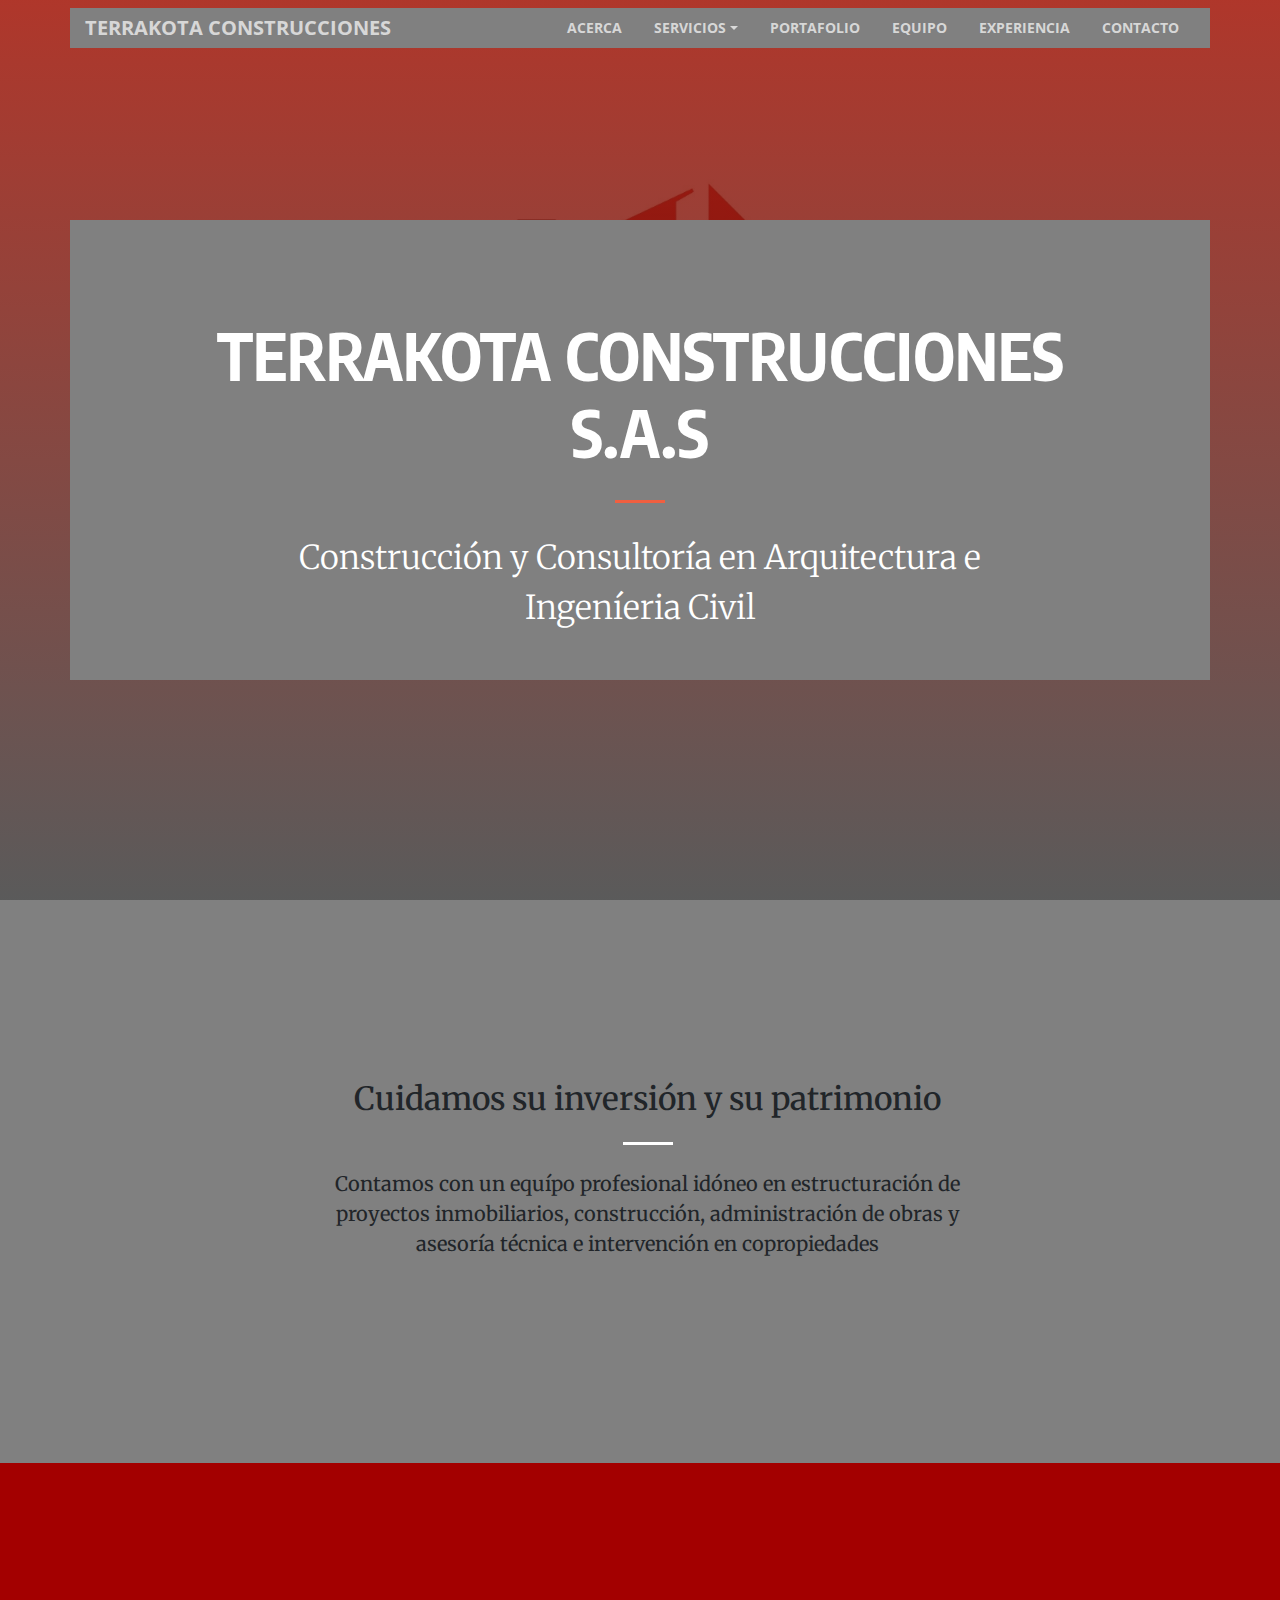
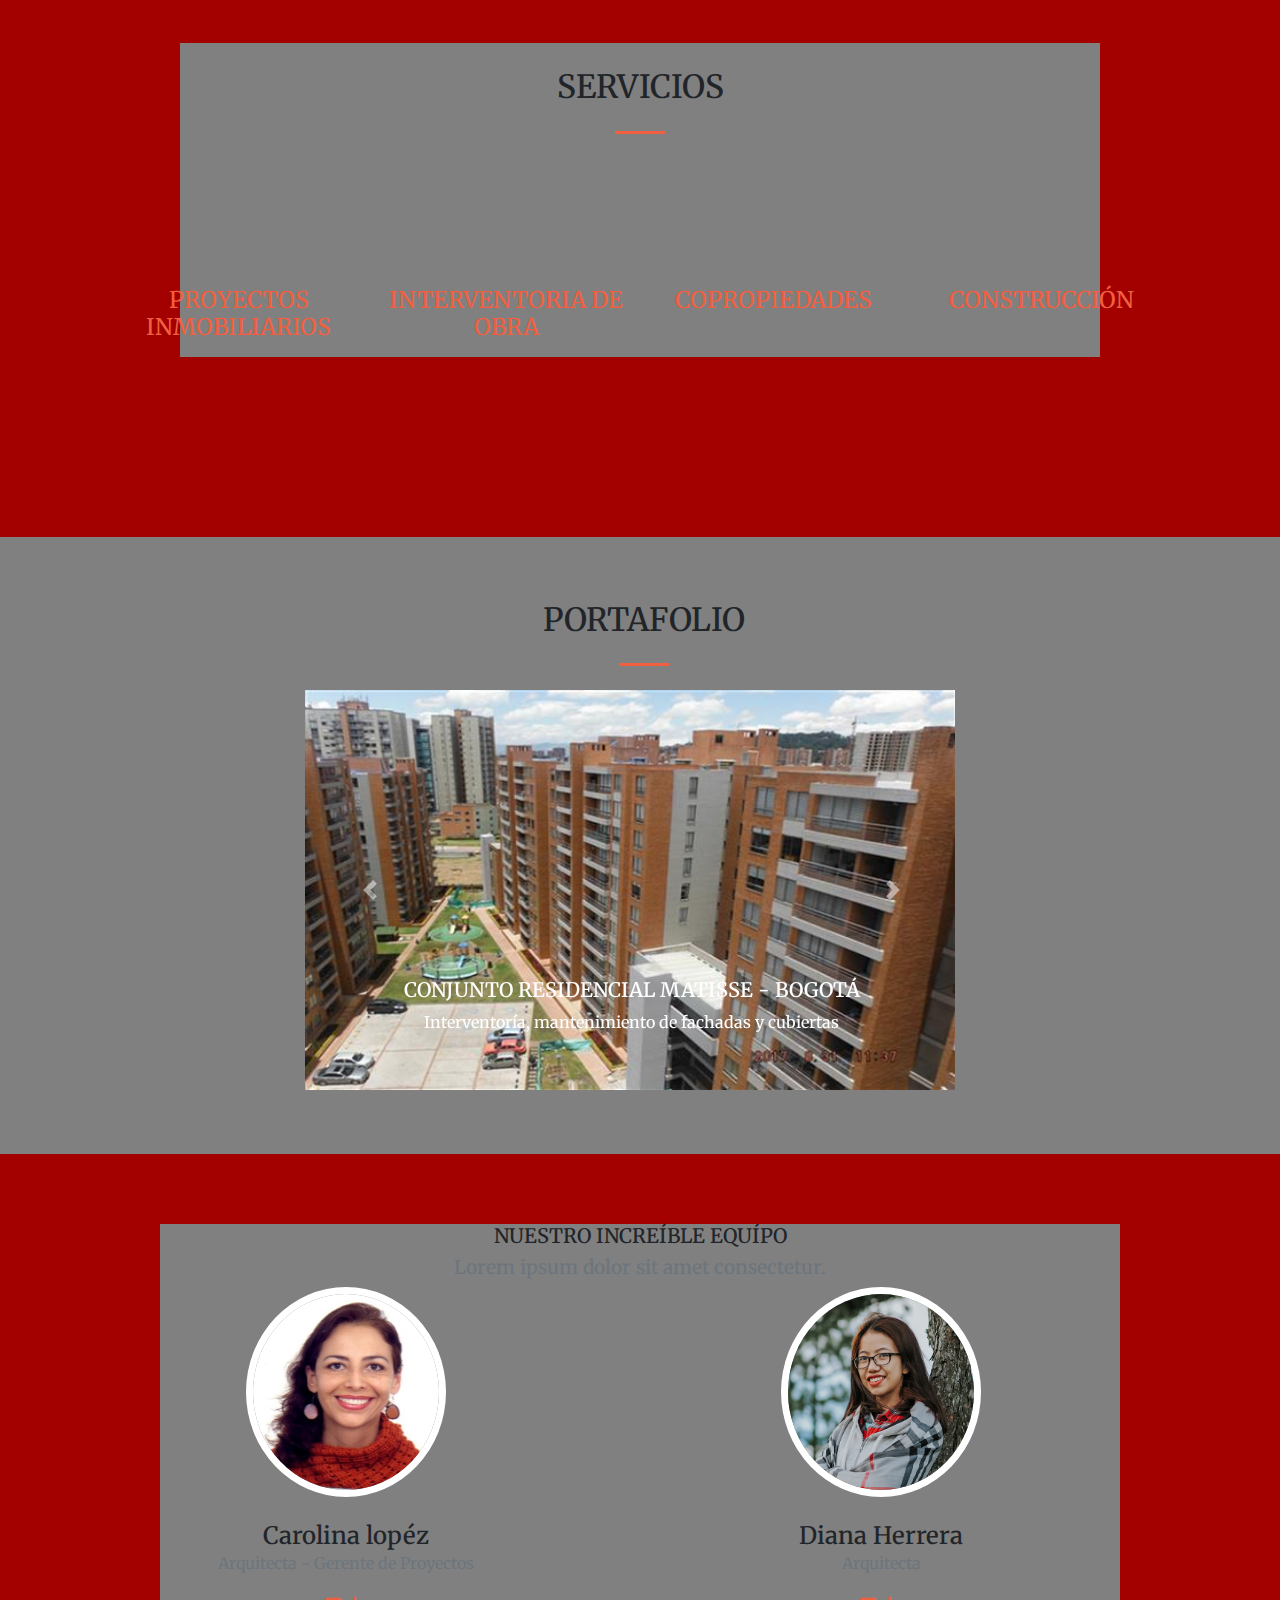
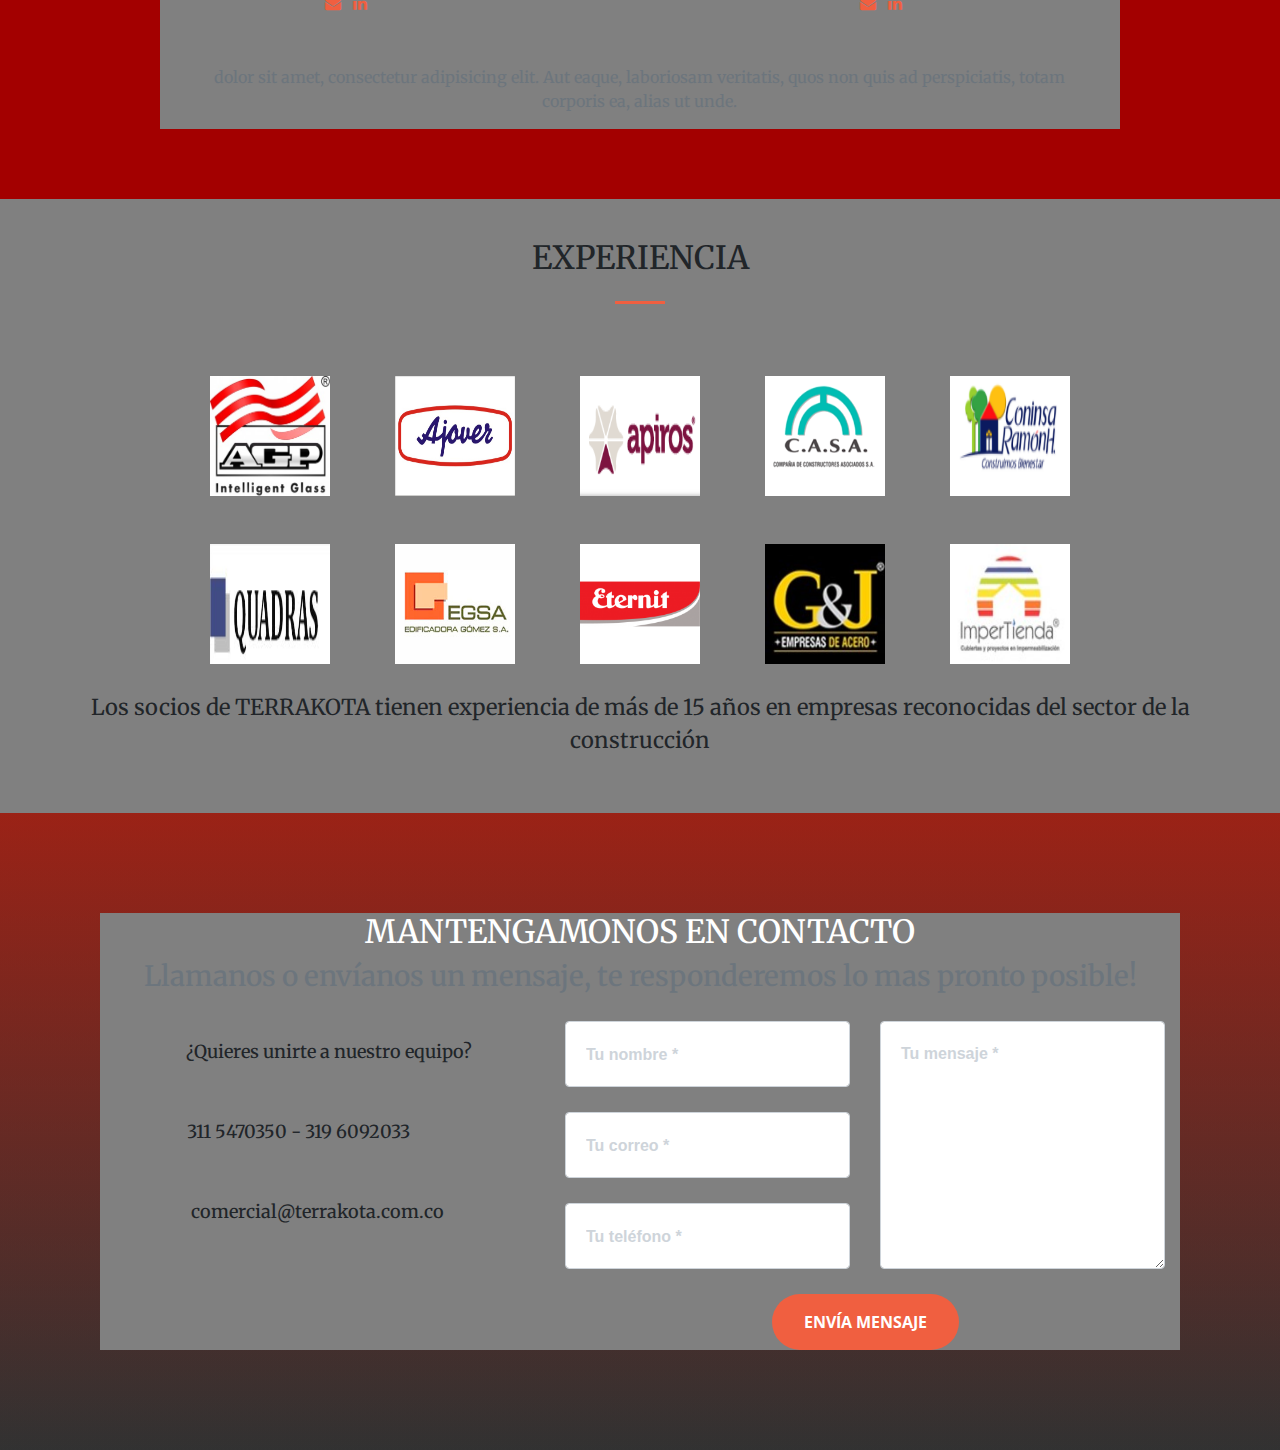
==== index.html @ 43367c92 "Making responsive" ====
<!DOCTYPE html>
<html lang="en">

  <head>

    <meta charset="utf-8">
    <meta name="viewport" content="width=device-width, initial-scale=1, shrink-to-fit=no">
    <meta name="description" content="">
    <meta name="author" content="">

    <title>TerrakotaConstrucciones</title>

    <!-- Bootstrap core CSS -->
    <link href="vendor/bootstrap/css/bootstrap.min.css" rel="stylesheet">

    <!-- Custom fonts for this template -->
    <link href="vendor/font-awesome/css/font-awesome.min.css" rel="stylesheet" type="text/css">
    <link href="https://fonts.googleapis.com/css?family=Open+Sans:300italic,400italic,600italic,700italic,800italic,400,300,600,700,800" rel="stylesheet" type="text/css">
    <link href="https://fonts.googleapis.com/css?family=Merriweather:400,300,300italic,400italic,700,700italic,900,900italic" rel="stylesheet" type="text/css">
    <link href="https://fonts.googleapis.com/css?family=Encode+Sans+Condensed" rel="stylesheet">

    <!-- Plugin CSS -->
    <link href="vendor/magnific-popup/magnific-popup.css" rel="stylesheet">

    <!-- Custom styles for this template -->
    <!-- <link href="css/creative.min.css" rel="stylesheet"> -->
    <link href="css/creative.css" rel="stylesheet">
    <!-- <link rel="stylesheet" href="resume.min.css"> -->

    <!-- Favicon -->

    <link rel="apple-touch-icon" sizes="57x57" href="img/faviconterra/apple-icon-57x57.png">
    <link rel="apple-touch-icon" sizes="60x60" href="img/faviconterra/apple-icon-60x60.png">
    <link rel="apple-touch-icon" sizes="72x72" href="img/faviconterra/apple-icon-72x72.png">
    <link rel="apple-touch-icon" sizes="76x76" href="img/faviconterra/apple-icon-76x76.png">
    <link rel="apple-touch-icon" sizes="114x114" href="img/faviconterra/apple-icon-114x114.png">
    <link rel="apple-touch-icon" sizes="120x120" href="img/faviconterra/apple-icon-120x120.png">
    <link rel="apple-touch-icon" sizes="144x144" href="img/faviconterra/apple-icon-144x144.png">
    <link rel="apple-touch-icon" sizes="152x152" href="img/faviconterra/apple-icon-152x152.png">
    <link rel="apple-touch-icon" sizes="180x180" href="img/faviconterra/apple-icon-180x180.png">
    <link rel="icon" type="image/png" sizes="192x192"  href="img/faviconterra/android-icon-192x192.png">
    <link rel="icon" type="image/png" sizes="32x32" href="img/faviconterra/favicon-32x32.png">
    <link rel="icon" type="image/png" sizes="96x96" href="img/faviconterra/favicon-96x96.png">
    <link rel="icon" type="image/png" sizes="16x16" href="img/faviconterra/favicon-16x16.png">
    <link rel="manifest" href="/manifest.json">
    <meta name="msapplication-TileColor" content="#ffffff">
    <meta name="msapplication-TileImage" content="/ms-icon-144x144.png">
    <meta name="theme-color" content="#ffffff">

  </head>

  <body id="page-top">
    <div class="container superior">

  <div class="home-wrapper">
    <!-- Navigation -->
    <!-- <div></div> -->
    <nav class="navbar navbar-expand-lg navbar-light fixed-top" id="mainNav">
      <div class="container">
        <a class="navbar-brand js-scroll-trigger" href="#page-top">Terrakota Construcciones</a>
        <button class="navbar-toggler navbar-toggler-right" type="button" data-toggle="collapse" data-target="#navbarResponsive" aria-controls="navbarResponsive" aria-expanded="false" aria-label="Toggle navigation">
          <span class="navbar-toggler-icon"></span>
        </button>
        <div class="collapse navbar-collapse" id="navbarResponsive">
          <ul class="navbar-nav ml-auto">
            <li class="nav-item">
              <a class="nav-link js-scroll-trigger" href="#acerca">Acerca</a>
            </li>
            <li class="nav-item dropdown">
                <a class="nav-link dropdown-toggle" href="http://example.com" id="navbarDropdownMenuLink" data-toggle="dropdown" aria-haspopup="true" aria-expanded="false">Servicios</a>
                <div class="dropdown-menu" aria-labelledby="navbarDropdownMenuLink">
                    <a class="dropdown-item" href="#servicios">Descripción de servicios</a>
                    <a class="dropdown-item" href="proyectosinmobiliarios.html">Proyectos inmobiliarios</a>
                    <a class="dropdown-item" href="interventoriadeobra.html">Interventoría de Obra</a>
                    <a class="dropdown-item" href="copropiedades.html">Copropiedades</a>
                    <a class="dropdown-item" href="construccion.html">Construcción</a>
                </div>
            </li>
            <li class="nav-item">
              <a class="nav-link js-scroll-trigger" href="#portafolio">Portafolio</a>
            </li>
            <li class="nav-item">
              <a class="nav-link js-scroll-trigger" href="#equipo">Equipo</a>
            </li>
            <li class="nav-item">
              <a class="nav-link js-scroll-trigger" href="#experiencia">Experiencia</a>
            </li>
            <li class="nav-item">
              <a class="nav-link js-scroll-trigger" href="#contact">Contacto</a>
            </li>
          </ul>
        </div>
      </div>
    </nav>

      <header class="masthead text-center text-white d-flex">
        <!-- <div id="particles-js"></div> -->
        <div class="container my-auto">
          <div class="row">
            <div class="col-lg-10 mx-auto">
              <h1 class="text-uppercase titulo">
                <strong> TERRAKOTA CONSTRUCCIONES S.A.S </strong>
              </h1>
              <hr>
            </div>
            <div class="col-lg-8 mx-auto">
              <p class="text-faded mb-5" style="font-size:33px;">Construcción y Consultoría en Arquitectura e Ingeníeria Civil </p>
            </div>
          </div>
        </div>

      </header>
  </div>

    <section id="acerca">
      <div class="container">
        <div class="row">
          <div class="col-lg-8 mx-auto text-center" style="padding-left:80px;">
            <h2 class="section-heading">Cuidamos su inversión y su patrimonio</h2>
            <hr class="light my-4">
            <p class="text-faded mb-4" style="font-size:20px;">Contamos con un equípo profesional idóneo en estructuración de proyectos inmobiliarios, construcción, administración de obras y asesoría técnica e intervención en copropiedades</p>
          </div>
        </div>
      </div>
    </section>

    <section class="bg-primary" id="servicios">
      <div class="container">
        <div class="row">
          <div class="col-lg-12 text-center">
            <h2 class="section-heading">SERVICIOS</h2>
            <hr class="my-4">
          </div>
        </div>
      </div>
      <div class="container">
        <div class="row">
          <div class="col-lg-3 col-md-6 text-center">
            <div class="service-box mt-5 mx-auto">
              <i class="fa fa-4x fa-building text-primary mb-3 sr-icons"></i>
              <h3 class="mb-3 services1"><a href="proyectosinmobiliarios.html">PROYECTOS INMOBILIARIOS</a></h3>
            </div>
          </div>
          <div class="col-lg-3 col-md-6 text-center">
            <div class="service-box mt-5 mx-auto">
              <i class="fa fa-4x fa-binoculars text-primary mb-3 sr-icons"></i>
              <h3 class="mb-3 services1"><a href="interventoriadeobra.html">INTERVENTORIA DE OBRA</a></h3>
            </div>
          </div>
          <div class="col-lg-3 col-md-6 text-center">
            <div class="service-box mt-5 mx-auto">
              <i class="fa fa-4x fa-group text-primary mb-3 sr-icons"></i>
              <h3 class="mb-3 services1"><a href="copropiedades.html">COPROPIEDADES</a></h3>
            </div>
          </div>
          <div class="col-lg-3 col-md-6 text-center construccion">
            <div class="service-box mt-5 mx-auto">
              <i class="fa fa-4x fa-cogs text-primary mb-3 sr-icons"></i>
              <h3 class="mb-3 services1"><a href="construccion.html">CONSTRUCCIÓN</a></h3>
            </div>
          </div>
        </div>
      </div>
    </section>

    <section id="portafolio">
      <div class="container">
        <div class="row justify-content-center">
            <div class="col-lg-12 text-center tituloPortafolio">
              <h2 class="section-heading">PORTAFOLIO</h2>
              <hr class="my-4">
            </div>
          </div>
        </div>
        <div class="container">
          <div class="row justify-content-center">
            <div class="col-lg-12 text-center">
              <div id="carouselExampleIndicators" class="carousel slide" data-ride="carousel">
                <div class="carousel-inner" role="listbox">
                  <div class="carousel-item">
                    <img class="d-block" src="img/edificios/EDI9.jpg" alt="Third slide">
                      <div class="carousel-caption d-none d-md-block">
                        <h5>POMELO - CIUDAD VERDE - SOACHA</h5>
                          <p>Seguimiento de proyectos inmobiliarios</p>
                      </div>
                  </div>
                    <div class="carousel-item">
                        <img class="d-block" src="img/edificios/EDI8.jpg" alt="Third slide">
                        <div class="carousel-caption d-none d-md-block">
                            <h5>PALMETO - CIUDAD VERDE - SOACHA</h5>
                            <p>Seguimiento de proyectos inmobiliarios</p>
                        </div>
                    </div>
                    <div class="carousel-item">
                        <img class="d-block" src="img/edificios/EDI14.jpg" alt="Third slide">
                        <div class="carousel-caption d-none d-md-block">
                            <h5>RESERVA DE MAZUREN - BOGOTÁ</h5>
                            <p>Seguimiento de proyectos inmobiliarios</p>
                        </div>
                    </div>

                    <div class="carousel-item">
                        <img class="d-block" src="img/edificios/EDI7.jpg" alt="Third slide">
                        <div class="carousel-caption d-none d-md-block">
                            <h5>IRATÍ - BARRANQUILLA</h5>
                            <p>Seguimiento de proyectos inmobiliarios</p>
                        </div>
                    </div>
                    <div class="carousel-item">
                        <img class="d-block" src="img/edificios/EDI2.jpg" alt="Second slide">
                        <div class="carousel-caption d-none d-md-block">
                            <h5>CAMARA DE COMERCIO BOGOTÁ, SEDE SALITRE - BOGOTÁ</h5>
                            <p>Control de programación</p>
                        </div>
                    </div>
                    <div class="carousel-item">
                        <img class="d-block" src="img/edificios/EDI6.jpg" alt="Third slide">
                        <div class="carousel-caption d-none d-md-block">
                            <h5>HOGARES SOACHA - BOGOTÁ</h5>
                            <p>Control de costos</p>
                        </div>
                    </div>
                    <div class="carousel-item">
                        <img class="d-block" src="img/edificios/EDI5.jpg" alt="Third slide">
                        <div class="carousel-caption d-none d-md-block">
                            <h5>EL JARDÍN - LA FELICIDAD - BOGOTÁ</h5>
                            <p>Dirección administrativa</p>
                        </div>
                    </div>
                    <div class="carousel-item">
                        <img class="d-block" src="img/edificios/EDI4.jpg" alt="Third slide">
                        <div class="carousel-caption d-none d-md-block">
                            <h5>EDIFICIO PANORAMA - BOGOTÁ</h5>
                            <p>Administración de obra</p>
                        </div>
                    </div>
                    <div class="carousel-item active">
                        <img class="d-block" src="img/edificios/EDI1.jpg" alt="First slide">
                        <div class="carousel-caption d-none d-md-block">
                            <h5>CONJUNTO RESIDENCIAL MATISSE - BOGOTÁ</h5>
                            <p>Interventoría, mantenimiento de fachadas y cubiertas</p>
                        </div>
                    </div>
                    <div class="carousel-item">
                        <img class="d-block" src="img/edificios/EDI12.jpg" alt="Third slide">
                        <div class="carousel-caption d-none d-md-block">
                            <h5>URBANIZACIÓN ARCADIA 1 - BOGOTÁ</h5>
                            <p>Interventoría mantenimiento, fachadas y cubiertas</p>
                        </div>
                    </div>
                    <div class="carousel-item">
                        <img class="d-block" src="img/edificios/EDI13.jpg" alt="Third slide">
                        <div class="carousel-caption d-none d-md-block">
                            <h5>URBANIZACIÓN MIRANDELA 8 - BOGOTÁ</h5>
                            <p>Inspección técnica de cubiertas</p>
                        </div>
                    </div>
                      <div class="carousel-item">
                        <img class="d-block" src="img/edificios/EDI15.jpg" alt="Third slide">
                        <div class="carousel-caption d-none d-md-block">
                          <h5>QUINTAS DE SAN PEDRO, BOGOTÁ</h5>
                          <p>Interventoría, Mantenimiento de fachadas</p>
                        </div>
                      </div>
                  </div>
                  <a class="carousel-control-prev" href="#carouselExampleIndicators" role="button" data-slide="prev">
                    <span class="carousel-control-prev-icon" aria-hidden="true"></span>
                    <span class="sr-only">Previous</span>
                  </a>
                  <a class="carousel-control-next" href="#carouselExampleIndicators" role="button" data-slide="next">
                    <span class="carousel-control-next-icon" aria-hidden="true"></span>
                    <span class="sr-only">Next</span>
                  </a>
                </div>
              </div>
          </div>
        </div>

      </section>

      <section class="bg-primary" id="equipo">
        <div class="container">
          <div class="row">
            <div class="col-lg-12 text-center">
              <h2 class="section-heading text-uppercase">Nuestro Increíble equípo</h2>
              <h3 class="section-subheading text-muted">Lorem ipsum dolor sit amet consectetur.</h3>
            </div>
          </div>
          <div class="row">
            <div class="col-sm-6">
              <div class="team-member">
                <img class="mx-auto rounded-circle" src="img/equipo/1.jpg" alt="">
                <h4>Carolina lopéz</h4>
                <p class="text-muted">Arquitecta - Gerente de Proyectos</p>
                <ul class="list-inline social-buttons">
                  <li class="list-inline-item">
                    <a href="#" title="carolinalopez@terrakota.com.co">
                      <i class="fa fa-envelope"></i>
                    </a>
                  </li>
                  <li class="list-inline-item">
                    <a href="#">
                      <i class="fa fa-linkedin"></i>
                    </a>
                  </li>
                </ul>
              </div>
            </div>
            <div class="col-sm-6">
              <div class="team-member">
                <img class="mx-auto rounded-circle" src="img/equipo/3.jpg" alt="">
                <h4>Diana Herrera</h4>
                <p class="text-muted">Arquitecta</p>
                <ul class="list-inline social-buttons">
                  <li class="list-inline-item">
                    <a href="#">
                      <i class="fa fa-envelope"></i>
                    </a>
                  </li>
                  <li class="list-inline-item">
                    <a href="#">
                      <i class="fa fa-linkedin"></i>
                    </a>
                  </li>
                </ul>
              </div>
            </div>
          </div>
          <div class="row">
            <div class="col-lg-8 mx-auto text-center">
              <p class="large text-muted">dolor sit amet, consectetur adipisicing elit. Aut eaque, laboriosam veritatis, quos non quis ad perspiciatis, totam corporis ea, alias ut unde.</p>
            </div>
          </div>
        </div>
      </section>

      <section id="experiencia">
      	<div class="container">
      		<div class="row">
      			<div class="col-lg-12 text-center experiencia">
      				<h2 class="section-heading">EXPERIENCIA</h2>
      					<hr class="my-4">
      			 </div>
      		</div>
      	 </div>
  			 <div class="container logos">
  				<div class="row">
  					<div class="col-lg-2 col-md-6 text-center">
  						<div class="service-box mt-5 mx-auto">
  							<img src="img/experiencia/agp.jpg" class="rubyicon" alt="agp">
  						</div>
  					</div>
  					<div class="col-lg-2 col-md-6 text-center">
  						<div class="service-box mt-5 mx-auto">
  							<img src="img/experiencia/ajover.jpg" class="rubyicon" alt="ajover">
  						</div>
  					</div>
  					<div class="col-lg-2 col-md-6 text-center">
  						<div class="service-box mt-5 mx-auto">
  							<img src="img/experiencia/apiros.png" class="rubyicon" alt="apiros">
  						</div>
  					</div>
  					<div class="col-lg-2 col-md-6 text-center">
  						<div class="service-box mt-5 mx-auto">
  							<img src="img/experiencia/casa1.png" class="rubyicon" alt="casa">
  						</div>
  					</div>
  					<div class="col-lg-2 col-md-6 text-center">
  						<div class="service-box mt-5 mx-auto">
  							<img src="img/experiencia/coninsa.png" class="rubyicon" alt="coninsa">
  						</div>
  					</div>
          </div>
        </div>
        <div class="container logos">
          <div class="row">
            <div class="col-lg-2 col-md-6 text-center">
              <div class="service-box mt-5 mx-auto">
                <img src="img/experiencia/quadras.jpg" class="rubyicon" alt="quadras">
              </div>
            </div>
            <div class="col-lg-2 col-md-6 text-center">
              <div class="service-box mt-5 mx-auto">
                <img src="img/experiencia/EGSA.jpg" class="rubyicon" alt="coninsa">
              </div>
            </div>
  					<div class="col-lg-2 col-md-6 text-center">
  						<div class="service-box mt-5 mx-auto">
  							<img src="img/experiencia/eternit1.png" class="rubyicon" alt="eternit">
  						</div>
  					</div>
            <div class="col-lg-2 col-md-6 text-center">
              <div class="service-box mt-5 mx-auto">
                <img src="img/experiencia/gyj.jpg" class="rubyicon" alt="gyj">
              </div>
            </div>
            <div class="col-lg-2 col-md-6 text-center">
              <div class="service-box mt-5 mx-auto">
                <img src="img/experiencia/hipertienda.jpg" class="rubyicon" alt="hipertienda">
              </div>
            </div>
  				</div>
            <p style="text-align:center; font-size:22px; margin-top:27px; margin-right:50px; margin-left:-50px;">Los socios de TERRAKOTA tienen experiencia de más de 15 años en empresas reconocidas del sector de la construcción</p>
      	</div>
  		</section>

  <!-- Contact -->
      <div class="contact-wrapper">
          <section id="contact">
            <div class="container">
              <div class="row">
                <div class="col-lg-12 text-center" style="margin-bottom:20px;">
                  <h2 class="section-heading text-uppercase">Mantengamonos en contacto</h2>
                  <h3 class="section-subheading text-muted">Llamanos o envíanos un mensaje, te responderemos lo mas pronto posible!</h3>
                </div>
                <div class="col-lg-5">
                  <div class="row iconos">
                    <i class="fa fa-4x fa-star text-primary mb-3 sr-icons"></i>
                    <h5 style="margin-top:20px; margin-left:27px;">¿Quieres unirte a nuestro equipo?</h5>
                  </div>
                  <div class="row iconos">
                    <i class="fa fa-4x fa-mobile-phone text-primary mb-3 sr-icons"></i>
                    <h5 style="margin-top:20px; margin-left:60px;">311 5470350 - 319 6092033</h5>
                  </div>
                  <div class="row iconos">
                    <i class="fa fa-4x fa-envelope-o text-primary mb-3 sr-icons"></i>
                    <h5 style="margin-top:20px; margin-left:27px;">comercial@terrakota.com.co</h5>
                  </div>
                </div>
                <div class="col-lg-7">
                  <form id="contactForm" name="sentMessage" novalidate="novalidate">
                    <div class="row">
                      <div class="col-md-6">
                        <div class="form-group">
                          <input class="form-control" id="name" type="text" placeholder="Tu nombre *" required="required" data-validation-required-message="Please enter your name.">
                          <p class="help-block text-danger"></p>
                        </div>
                        <div class="form-group">
                          <input class="form-control" id="email" type="email" placeholder="Tu correo *" required="required" data-validation-required-message="Please enter your email address.">
                          <p class="help-block text-danger"></p>
                        </div>
                        <div class="form-group">
                          <input class="form-control" id="phone" type="tel" placeholder="Tu teléfono *" required="required" data-validation-required-message="Please enter your phone number.">
                          <p class="help-block text-danger"></p>
                        </div>
                      </div>
                      <div class="col-md-6">
                        <div class="form-group">
                          <textarea class="form-control" id="message" placeholder="Tu mensaje *" required="required" data-validation-required-message="Please enter a message."></textarea>
                          <p class="help-block text-danger"></p>
                        </div>
                      </div>
                      <div class="clearfix"></div>
                      <div class="col-lg-12 text-center">
                        <div id="success"></div>
                        <button id="sendMessageButton" class="btn btn-primary btn-xl text-uppercase" type="submit">Envía mensaje</button>
                      </div>
                    </div>
                  </form>
                </div>
              </div>
              </div>
          </section>
        </div>


    <!-- particulas  -->
    <script src="js/particles.js"></script>
    <script src="js/app.js"></script>

    <!-- Bootstrap core JavaScript -->
    <script src="vendor/jquery/jquery.min.js"></script>
    <script src="vendor/bootstrap/js/bootstrap.bundle.min.js"></script>

    <!-- Plugin JavaScript -->
    <script src="vendor/jquery-easing/jquery.easing.min.js"></script>
    <script src="vendor/scrollreveal/scrollreveal.min.js"></script>
    <script src="vendor/magnific-popup/jquery.magnific-popup.min.js"></script>

    <!-- Custom scripts for this template -->
    <script src="js/creative.min.js"></script>
</div>
  </body>

</html>
---- css/creative.min.css ----
body,html{width:100%;height:100%}body{font-family:Merriweather,'Helvetica Neue',Arial,sans-serif}hr{max-width:50px;border-width:3px;border-color:#f05f40}hr.light{border-color:#fff}a{color:#f05f40;-webkit-transition:all .2s;-moz-transition:all .2s;transition:all .2s}a:hover{color:#f05f40}h1,h2,h3,h4,h5,h6{font-family:'Open Sans','Helvetica Neue',Arial,sans-serif}.bg-primary{background-color:#f05f40!important}.bg-dark{background-color:#212529!important}.text-faded{color:rgba(255,255,255,.7)}section{padding:8rem 0}.section-heading{margin-top:0}::-moz-selection{color:#fff;background:#212529;text-shadow:none}::selection{color:#fff;background:#212529;text-shadow:none}img::selection{color:#fff;background:0 0}img::-moz-selection{color:#fff;background:0 0}#mainNav{border-bottom:1px solid rgba(33,37,41,.1);background-color:#fff;font-family:'Open Sans','Helvetica Neue',Arial,sans-serif;-webkit-transition:all .2s;-moz-transition:all .2s;transition:all .2s}#mainNav .navbar-brand{font-weight:700;text-transform:uppercase;color:#f05f40;font-family:'Open Sans','Helvetica Neue',Arial,sans-serif}#mainNav .navbar-brand:focus,#mainNav .navbar-brand:hover{color:#f05f40}#mainNav .navbar-nav>li.nav-item>a.nav-link,#mainNav .navbar-nav>li.nav-item>a.nav-link:focus{font-size:.9rem;font-weight:700;text-transform:uppercase;color:#212529}#mainNav .navbar-nav>li.nav-item>a.nav-link:focus:hover,#mainNav .navbar-nav>li.nav-item>a.nav-link:hover{color:#f05f40}#mainNav .navbar-nav>li.nav-item>a.nav-link.active,#mainNav .navbar-nav>li.nav-item>a.nav-link:focus.active{color:#f05f40!important;background-color:transparent}#mainNav .navbar-nav>li.nav-item>a.nav-link.active:hover,#mainNav .navbar-nav>li.nav-item>a.nav-link:focus.active:hover{background-color:transparent}@media (min-width:992px){#mainNav{border-color:transparent;background-color:transparent}#mainNav .navbar-brand{color:rgba(255,255,255,.7)}#mainNav .navbar-brand:focus,#mainNav .navbar-brand:hover{color:#fff}#mainNav .navbar-nav>li.nav-item>a.nav-link{padding:.5rem 1rem}#mainNav .navbar-nav>li.nav-item>a.nav-link,#mainNav .navbar-nav>li.nav-item>a.nav-link:focus{color:rgba(255,255,255,.7)}#mainNav .navbar-nav>li.nav-item>a.nav-link:focus:hover,#mainNav .navbar-nav>li.nav-item>a.nav-link:hover{color:#fff}#mainNav.navbar-shrink{border-bottom:1px solid rgba(33,37,41,.1);background-color:#fff}#mainNav.navbar-shrink .navbar-brand{color:#f05f40}#mainNav.navbar-shrink .navbar-brand:focus,#mainNav.navbar-shrink .navbar-brand:hover{color:#f05f40}#mainNav.navbar-shrink .navbar-nav>li.nav-item>a.nav-link,#mainNav.navbar-shrink .navbar-nav>li.nav-item>a.nav-link:focus{color:#212529}#mainNav.navbar-shrink .navbar-nav>li.nav-item>a.nav-link:focus:hover,#mainNav.navbar-shrink .navbar-nav>li.nav-item>a.nav-link:hover{color:#f05f40}}header.masthead{padding-top:10rem;padding-bottom:calc(10rem - 56px);background-image:url(../img/header.jpg);background-position:center center;-webkit-background-size:cover;-moz-background-size:cover;-o-background-size:cover;background-size:cover}header.masthead hr{margin-top:30px;margin-bottom:30px}header.masthead h1{font-size:2rem}header.masthead p{font-weight:300}@media (min-width:768px){header.masthead p{font-size:1.15rem}}@media (min-width:992px){header.masthead{height:100vh;min-height:650px;padding-top:0;padding-bottom:0}header.masthead h1{font-size:3rem}}@media (min-width:1200px){header.masthead h1{font-size:4rem}}.service-box{max-width:400px}.portfolio-box{position:relative;display:block;max-width:650px;margin:0 auto}.portfolio-box .portfolio-box-caption{position:absolute;bottom:0;display:block;width:100%;height:100%;text-align:center;opacity:0;color:#fff;background:rgba(240,95,64,.9);-webkit-transition:all .2s;-moz-transition:all .2s;transition:all .2s}.portfolio-box .portfolio-box-caption .portfolio-box-caption-content{position:absolute;top:50%;width:100%;transform:translateY(-50%);text-align:center}.portfolio-box .portfolio-box-caption .portfolio-box-caption-content .project-category,.portfolio-box .portfolio-box-caption .portfolio-box-caption-content .project-name{padding:0 15px;font-family:'Open Sans','Helvetica Neue',Arial,sans-serif}.portfolio-box .portfolio-box-caption .portfolio-box-caption-content .project-category{font-size:14px;font-weight:600;text-transform:uppercase}.portfolio-box .portfolio-box-caption .portfolio-box-caption-content .project-name{font-size:18px}.portfolio-box:hover .portfolio-box-caption{opacity:1}.portfolio-box:focus{outline:0}@media (min-width:768px){.portfolio-box .portfolio-box-caption .portfolio-box-caption-content .project-category{font-size:16px}.portfolio-box .portfolio-box-caption .portfolio-box-caption-content .project-name{font-size:22px}}.text-primary{color:#f05f40!important}.btn{font-weight:700;text-transform:uppercase;border:none;border-radius:300px;font-family:'Open Sans','Helvetica Neue',Arial,sans-serif}.btn-xl{padding:1rem 2rem}.btn-primary{background-color:#f05f40;border-color:#f05f40}.btn-primary:active,.btn-primary:focus,.btn-primary:hover{color:#fff;background-color:#ee4b28!important}.btn-primary:active,.btn-primary:focus{box-shadow:0 0 0 .2rem rgba(240,95,64,.5)!important}
---- css/creative.css ----
html {
  width: 100%;
  height: 100%;
}

body {
  font-family: 'Merriweather', 'Helvetica Neue', 'Euphoria Script', Arial, sans-serif;
}

.carousel {
  margin-left: 22px;
}

.carousel-item img{
  width: 650px;
  height: 400px;
}

.carousel-indicators{
  margin-left: 0px;
}

.justify-content-center{
  margin-left: 50px;
}
hr {
  max-width: 50px;
  border-width: 3px;
  border-color: #F05F40;
}

hr.light {
  border-color: #fff;
}

.contact-wrapper{
  background:linear-gradient( rgba(0, 0, 0, 0.6), rgba(0, 0, 0, 0.6) );
}

#particles-js{
  /*background: url(../img/London.jpg);*/
  /*background-position: center;
  background-attachment: contain;
  background-size: cover;*/
}

.home-wrapper{
	background:linear-gradient( rgba(0, 0, 0, 0.6), rgba(0, 0, 0, 0.6) ), url('../img/header1.jpg') no-repeat center top;
	/*background-size: cover;*/
  /*color: white;
	background-attachment: fixed;*/
  background-position: center center;
  -webkit-background-size: cover;
  -moz-background-size: cover;
  -o-background-size: cover;
 }

a {
  color: #F05F40;
  -webkit-transition: all 0.2s;
  -moz-transition: all 0.2s;
  transition: all 0.2s;
}

a:hover {
  color: #f05f40;
}

.services1{
  font-size: 23px;
}

.serviciosDescipcion{
  text-align: justify;
}

#servicios{
  padding: 200px;
}

#acerca{
  padding: 180px;
}

.bg-primary {
  background-color: rgb(163, 0, 0) !important;
  /*background-color: rgb(97, 13, 0) !important;*/

}
.dropdown-item{
  color: orange;
}

.bg-dark {
  background-color: #212529 !important;
}

.rubyicon{
  width: 120px;
  height: 120px;
  margin-left: 110px;
}

#experiencia{
  padding: 40px;
}

#contact{
  padding: 100px;
  /*background:linear-gradient( rgba(0, 0, 0, 0.6), rgba(0, 0, 0, 0.6) )*/
  /* For Firefox 3.6 to 15 */
  background: linear-gradient(0deg, rgba(44, 44, 44, 0.2), rgba(224, 23, 3, 0.6));
  /* Standard syntax */
}
/*
.text-faded {
  color: rgba(255, 255, 255, 0.7);
}*/

section {
  padding: 10rem;
}

.section-heading {
  margin-top: 0;
}

#portafolio {
  padding: 4rem;
}

#portafolio .tituloPortafolio{
  margin-left: -75px;
  margin-right: 75px;
}

#experiencia .logos{
  margin-left: 80px;
}

::-moz-selection {
  color: #fff;
  background: #212529;
  text-shadow: none;
}

::selection {
  color: #fff;
  background: #212529;
  text-shadow: none;
}

img::selection {
  color: #fff;
  background: transparent;
}

#acerca .row{
  margin-left: 60px !important;
  margin-right: -60px;
}
img::-moz-selection {
  color: #fff;
  background: transparent;
}

#mainNav {
  border-bottom: 1px solid rgba(33, 37, 41, 0.1);
  background-color: #fff;
  font-family: 'Open Sans', 'Helvetica Neue', Arial, sans-serif;
  -webkit-transition: all 0.2s;
  -moz-transition: all 0.2s;
  transition: all 0.2s;
}

#mainNav .navbar-brand {
  font-weight: 700;
  text-transform: uppercase;
  color: #F05F40;
  font-family: 'Open Sans', 'Helvetica Neue', Arial, sans-serif;
}

#mainNav .navbar-brand:focus, #mainNav .navbar-brand:hover {
  color: #f05f40;
}

#mainNav .navbar-nav > li.nav-item > a.nav-link,
#mainNav .navbar-nav > li.nav-item > a.nav-link:focus {
  font-size: .9rem;
  font-weight: 700;
  text-transform: uppercase;
  color: #212529;
}

#mainNav .navbar-nav > li.nav-item > a.nav-link:hover,
#mainNav .navbar-nav > li.nav-item > a.nav-link:focus:hover {
  color: #F05F40;
}

#mainNav .navbar-nav > li.nav-item > a.nav-link.active,
#mainNav .navbar-nav > li.nav-item > a.nav-link:focus.active {
  color: #F05F40 !important;
  background-color: transparent;
}

#mainNav .navbar-nav > li.nav-item > a.nav-link.active:hover,
#mainNav .navbar-nav > li.nav-item > a.nav-link:focus.active:hover {
  background-color: transparent;
}


header.masthead {
  /* For Firefox 3.6 to 15 */
  background: linear-gradient(0deg, rgba(44, 44, 44, 0.2), rgba(224, 23, 3, 0.6));
  /* Standard syntax */
}


header.masthead hr {
  margin-top: 30px;
  margin-bottom: 30px;
}

header.masthead h1 {
  font-size: 2rem;
}

header.masthead p {
  font-weight: 300;
}

header.masthead h1 {
  font-family: 'Encode Sans Condensed', sans-serif;
  font-size:50px;
  margin-top: 60px;
}


/*@media (min-width: 441px) {
  header.masthead h1{
    color: red;
  }
}*/
#acerca .container{
  display: table;
}

#servicios{
  display: inline-table !important;
}

#equipo .row{
  margin-left: 75px;
  /*margin-right: -135px;*/
}

/*#experienca .fotos{
  margin-left: 1px;
}*/

@media (min-width: 350px) {
  h1.text-uppercase.titulo{
    margin-top: 97px;
    display: flow-root;
  }

  .container{
    background-color: purple;
    display: block;
  }

  /*.home-wrapper{
    display: inline-block;
  }*/

  #acerca{
    margin-left: -170px;
  }

  #servicios.bg-primary{
    display: initial;
  }
}

@media (min-width: 480px) {
 .container{
   background-color: red;
 }
 #acerca .row{
   margin-left: -120px;
   display: table-caption;
 }

 #servicios{
   display: table-footer-group;
 }

 #servicios h2{
   margin-top: 25px;
 }

 .construccion{
   margin-bottom: 25px;
 }

 .carousel{
   margin-left: -145px;
   margin-right: -85px;
 }
 #portafolio .text-center{
   margin-left: -50px;
 }

 .team-member{
   margin-left: -53px;
 }

  #equipo p{
    margin-left: -110px;
    margin-right: -110px;
  }

  #equipo h2{
    margin-left: -50px;
    margin-right: -50px;
    font-size: 20px;
  }

  #equipo h3{
    margin-left: -80px;
    margin-right: -80px;
    font-size: 19px;
  }

  #equipo .team-member img{
    width: 200px;
    height: 210px;
  }

  #experiencia .row{
    margin-left: -50px;
    margin-right: 50px;
  }

  #experiencia .experiencia{
    margin-left: 50px;
    margin-right: -50px;
  }

  #contact .row {
    display: inline-flex;
  }
}

@media (min-width: 768px) {
  header.masthead p {
    font-size: 1.15rem;
  }

  .container{
    background-color: green;
  }
  /*header.masthead{
    margin-top: 55px;
  }*/

  #servicios{
    padding: 125px;
  }
  #portafolio .container{
    margin-left: 64px;
  }
  #portafolio .justify-content-center{
    margin-left: 2px;
  }

  #portafolio a.carousel-control-next{
    right: 220px;
  }

  #portafolio .carousel-caption{
    right: 110px;
    left: -110px;
  }

  /*#portafolio .text-center{
    margin-left: 115px;
  }*/

  #equipo .row{
    margin-left: -70px;
    margin-right: -70px;
  }


  .carousel{
    margin-left: 11px;
    margin-right: 50px;
  }
}

@media (min-width: 768px) {
  .portfolio-box .portfolio-box-caption .portfolio-box-caption-content .project-category {
    font-size: 16px;
  }
  .portfolio-box .portfolio-box-caption .portfolio-box-caption-content .project-name {
    font-size: 22px;
  }
}

@media (min-width: 992px) {
  header.masthead {
    height: 100vh;
    min-height: 650px;
    padding-top: 0;
    padding-bottom: 0;
  }
  header.masthead h1 {
    font-size: 3rem;
  }
  #servicios .row {
    margin-left: -90px;
    margin-right: -90px;
  }
  .container{
    background-color: grey;
  }
} #contact h5{
  font-size: 14px;
}

@media (min-width: 992px) {
  #mainNav {
    border-color: transparent;
    background-color: transparent;
  }
  #mainNav .navbar-brand {
    color: rgba(255, 255, 255, 0.7);
  }
  #mainNav .navbar-brand:focus, #mainNav .navbar-brand:hover {
    color: #fff;
  }
  #mainNav .navbar-nav > li.nav-item > a.nav-link {
    padding: 0.5rem 1rem;
  }
  #mainNav .navbar-nav > li.nav-item > a.nav-link,
  #mainNav .navbar-nav > li.nav-item > a.nav-link:focus {
    color: rgba(255, 255, 255, 0.7);
  }
  #mainNav .navbar-nav > li.nav-item > a.nav-link:hover,
  #mainNav .navbar-nav > li.nav-item > a.nav-link:focus:hover {
    color: #fff;
  }
  #mainNav.navbar-shrink {
    border-bottom: 1px solid rgba(33, 37, 41, 0.1);
    background-color: #fff;
  }
  #mainNav.navbar-shrink .navbar-brand {
    color: #F05F40;
  }
  #mainNav.navbar-shrink .navbar-brand:focus, #mainNav.navbar-shrink .navbar-brand:hover {
    color: #f05f40;
  }
  #mainNav.navbar-shrink .navbar-nav > li.nav-item > a.nav-link,
  #mainNav.navbar-shrink .navbar-nav > li.nav-item > a.nav-link:focus {
    color: #212529;
  }
  #mainNav.navbar-shrink .navbar-nav > li.nav-item > a.nav-link:hover,
  #mainNav.navbar-shrink .navbar-nav > li.nav-item > a.nav-link:focus:hover {
    color: #F05F40;
  }
}

@media (min-width: 1200px) {
  header.masthead h1 {
    font-size: 4rem;
  }
  .carousel{
    margin-left: 170px;
  }
  #contact h5{
    font-size: 18px;
  }
  #servicios{
    padding: 180px;
  }
  #portafolio .container{
    /*background-color: yellow;*/
  }
}

.superior{
  display: table-row-group;
}

.service-box {
  max-width: 400px;
}

.team-member {
  margin-bottom: 50px;
  text-align: center;
}

.team-member img {
  width: 225px;
  height: 225px;
  border: 7px solid #fff;
}

.team-member h4 {
  margin-top: 25px;
  margin-bottom: 0;
  text-transform: none;
}

.team-member p {
  margin-top: 0;
}

#equipo{
  padding-top: 70px;
  padding-bottom: 70px;
}

.portfolio-box {
  position: relative;
  display: block;
  max-width: 650px;
  margin: 0 auto;
}

.portfolio-box .portfolio-box-caption {
  position: absolute;
  bottom: 0;
  display: block;
  width: 100%;
  height: 100%;
  text-align: center;
  opacity: 0;
  color: #fff;
  background: rgba(240, 95, 64, 0.9);
  -webkit-transition: all 0.2s;
  -moz-transition: all 0.2s;
  transition: all 0.2s;
}

.portfolio-box .portfolio-box-caption .portfolio-box-caption-content {
  position: absolute;
  top: 50%;
  width: 100%;
  transform: translateY(-50%);
  text-align: center;
}

.portfolio-box .portfolio-box-caption .portfolio-box-caption-content .project-category,
.portfolio-box .portfolio-box-caption .portfolio-box-caption-content .project-name {
  padding: 0 15px;
  font-family: 'Open Sans', 'Helvetica Neue', Arial, sans-serif;
}

.portfolio-box .portfolio-box-caption .portfolio-box-caption-content .project-category {
  font-size: 14px;
  font-weight: 600;
  text-transform: uppercase;
}

.portfolio-box .portfolio-box-caption .portfolio-box-caption-content .project-name {
  font-size: 18px;
}

.portfolio-box:hover .portfolio-box-caption {
  opacity: 1;
}

.portfolio-box:focus {
  outline: none;
}


.text-primary {
  color: #ffffff !important;
}

.btn {
  font-weight: 700;
  text-transform: uppercase;
  border: none;
  border-radius: 300px;
  font-family: 'Open Sans', 'Helvetica Neue', Arial, sans-serif;
}

.btn-xl {
  padding: 1rem 2rem;
}

.btn-primary {
  background-color: #F05F40;
  border-color: #F05F40;
}

.btn-primary:hover, .btn-primary:focus, .btn-primary:active {
  color: #fff;
  background-color: #ee4b28 !important;
}

.btn-primary:active, .btn-primary:focus {
  box-shadow: 0 0 0 0.2rem rgba(240, 95, 64, 0.5) !important;
}


section#contact {
  /*background:linear-gradient( rgba(0, 0, 0, 0.6), rgba(0, 0, 0, 0.6) );*/
  /*background: linear-gradient(0deg, rgba(44, 44, 44, 0.2), rgba(220, 23, 3, 0.6));*/
  background: linear-gradient(0deg, rgba(44, 44, 44, 0.2), rgba(224, 23, 3, 0.6));

  /* Standard syntax */

}

#contacto{
padding: 4rem;
}

section#contact .section-heading {
  color: #fff;
}

section#contact .form-group {
  margin-bottom: 25px;
}

section#contact .form-group input,
section#contact .form-group textarea {
  padding: 20px;
}

section#contact .form-group input.form-control {
  height: auto;
}

section#contact .form-group textarea.form-control {
  height: 248px;
}

section#contact .form-control:focus {
  border-color: #fed136;
  box-shadow: none;
}

section#contact ::-webkit-input-placeholder {
  font-weight: 700;
  color: #ced4da;
  font-family: 'Montserrat', 'Helvetica Neue', Helvetica, Arial, sans-serif;
}

section#contact :-moz-placeholder {
  font-weight: 700;
  color: #ced4da;
  /* Firefox 18- */
  font-family: 'Montserrat', 'Helvetica Neue', Helvetica, Arial, sans-serif;
}

section#contact ::-moz-placeholder {
  font-weight: 700;
  color: #ced4da;
  /* Firefox 19+ */
  font-family: 'Montserrat', 'Helvetica Neue', Helvetica, Arial, sans-serif;
}

section#contact :-ms-input-placeholder {
  font-weight: 700;
  color: #ced4da;
  font-family: 'Montserrat', 'Helvetica Neue', Helvetica, Arial, sans-serif;
}
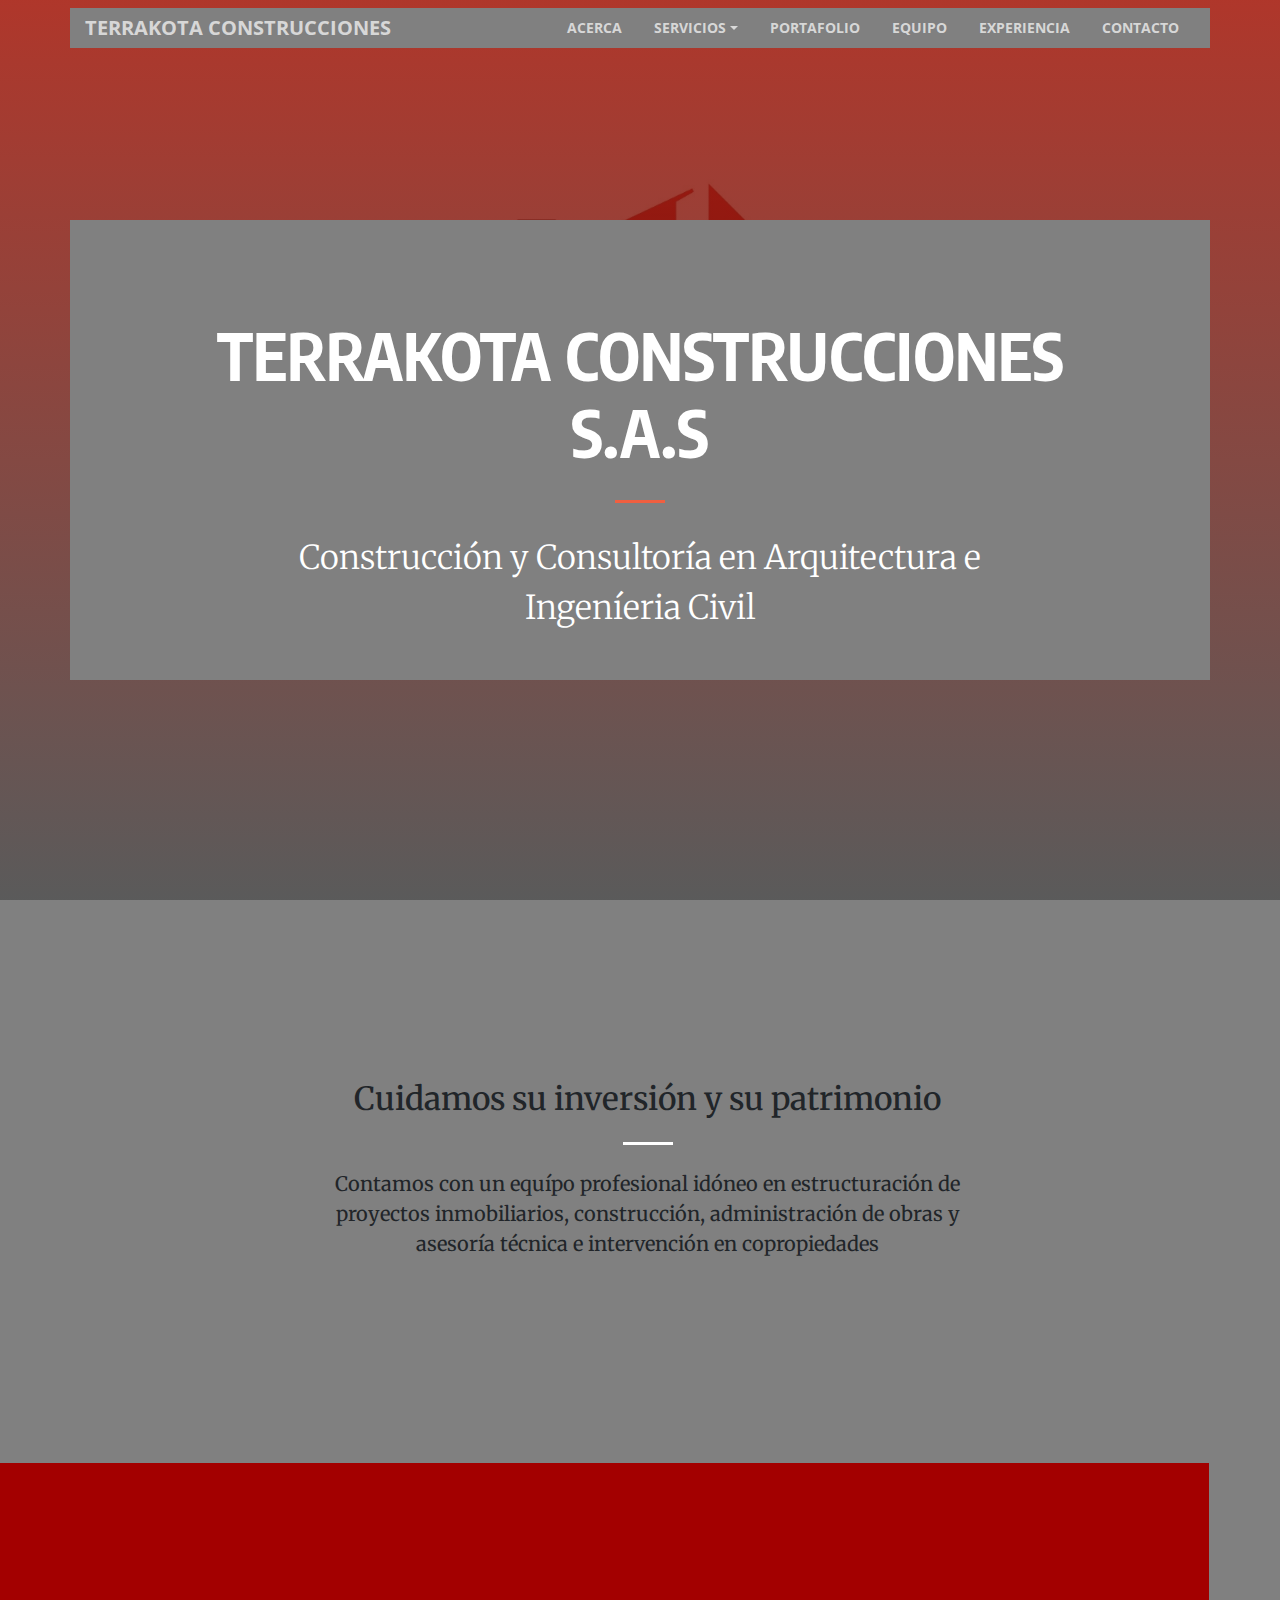
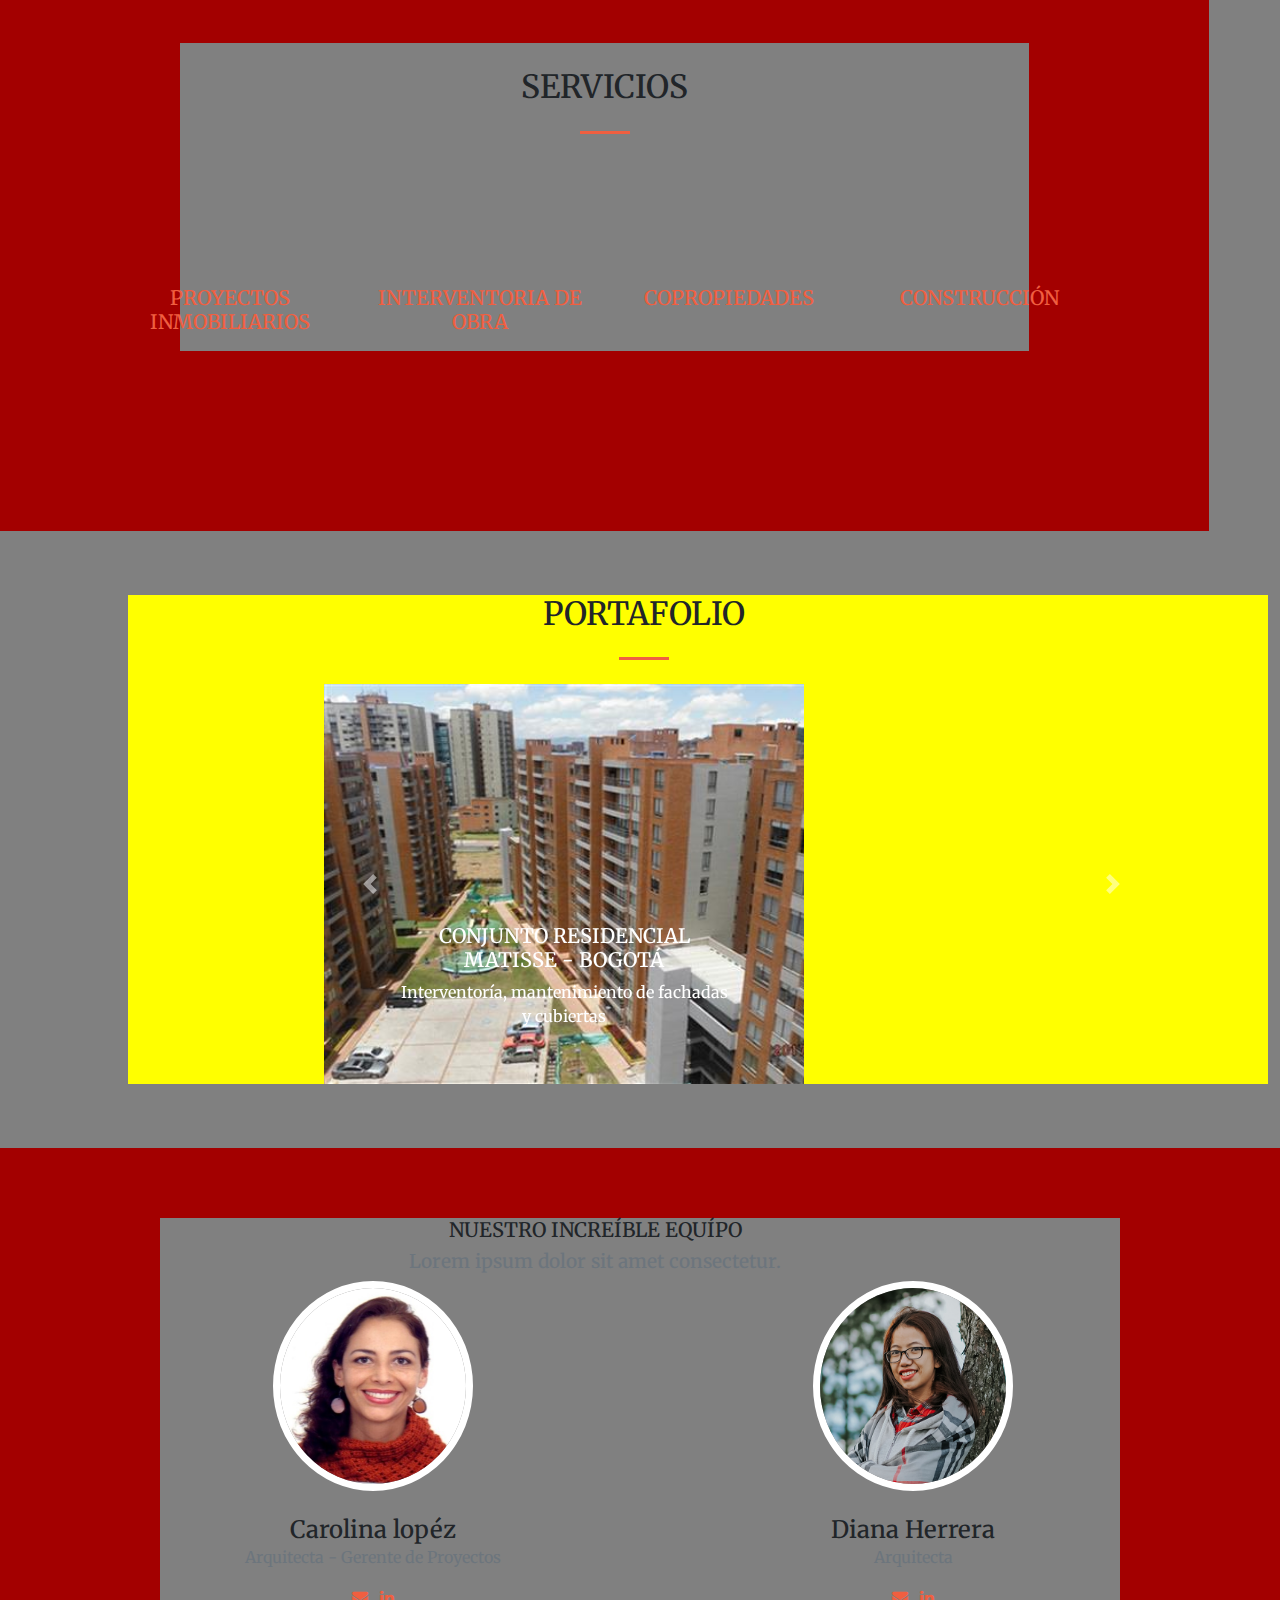
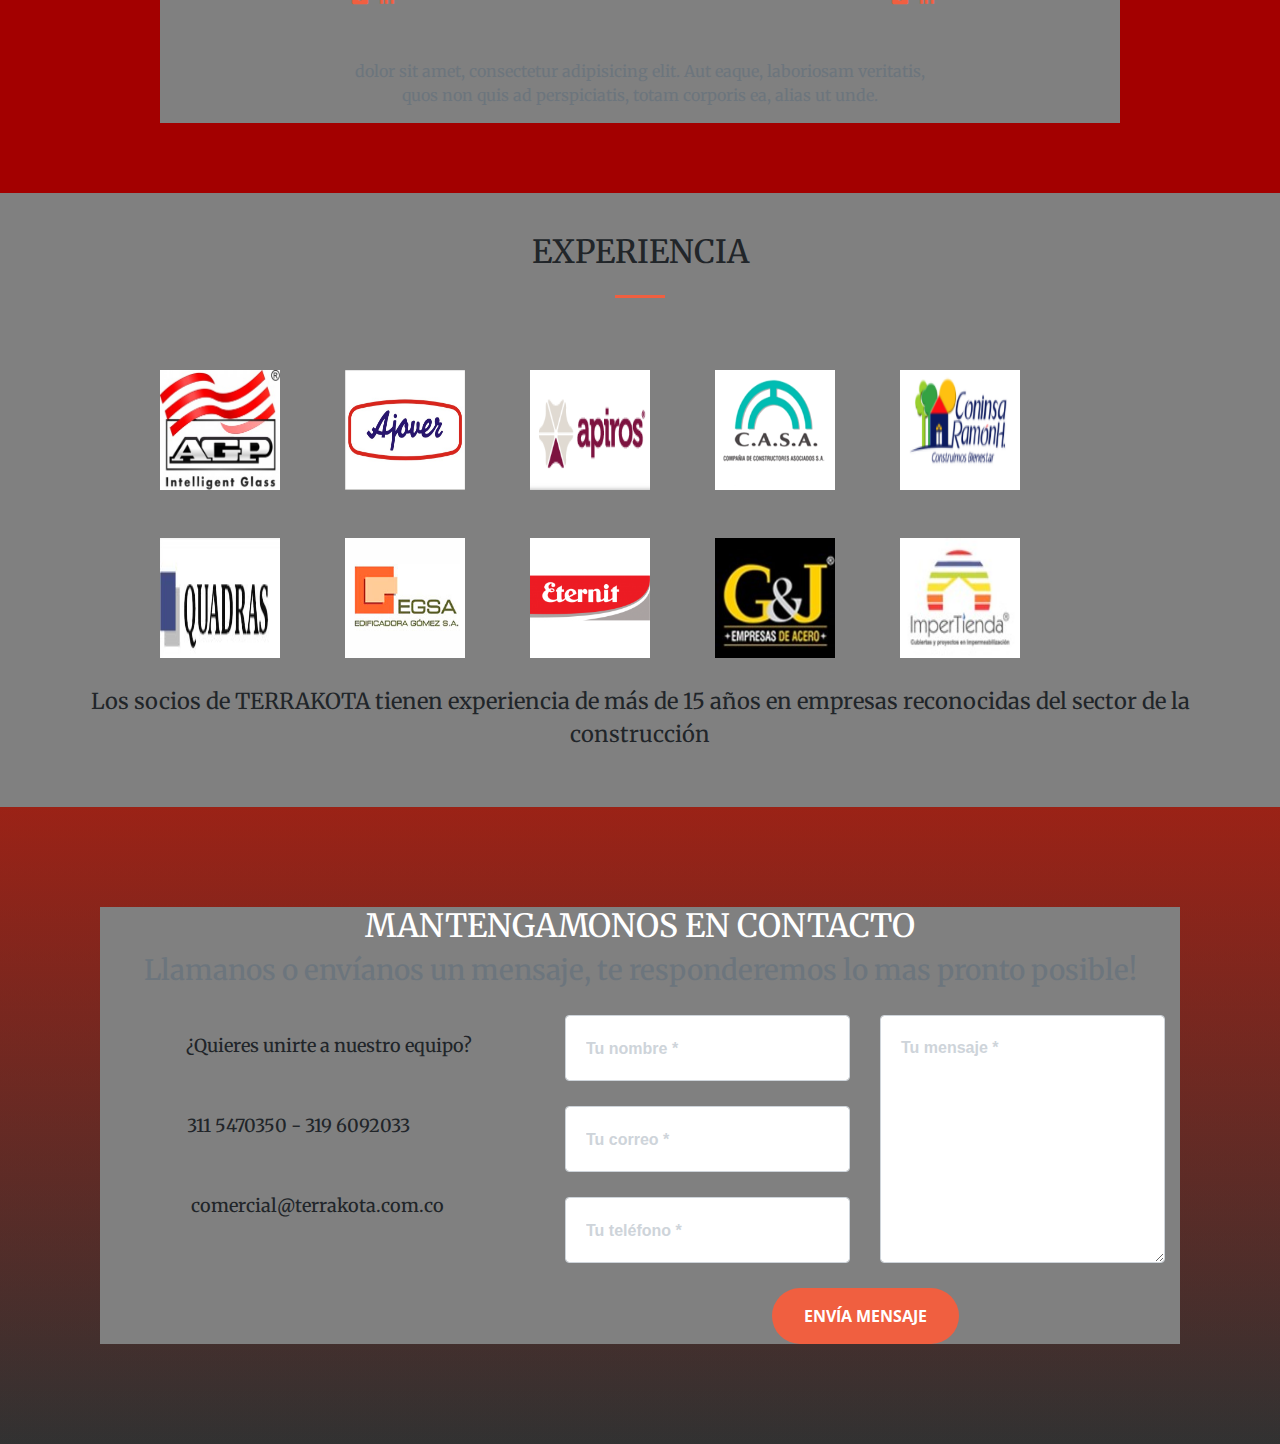
==== commit dbb1812b: "Making responsiveII" ====
--- a/index.html
+++ b/index.html
@@ -281,14 +281,14 @@
       <section class="bg-primary" id="equipo">
         <div class="container">
           <div class="row">
-            <div class="col-lg-12 text-center">
+            <div class="col-lg-12 text-center equipoTitulo">
               <h2 class="section-heading text-uppercase">Nuestro Increíble equípo</h2>
               <h3 class="section-subheading text-muted">Lorem ipsum dolor sit amet consectetur.</h3>
             </div>
           </div>
           <div class="row">
             <div class="col-sm-6">
-              <div class="team-member">
+              <div class="team-member foto1">
                 <img class="mx-auto rounded-circle" src="img/equipo/1.jpg" alt="">
                 <h4>Carolina lopéz</h4>
                 <p class="text-muted">Arquitecta - Gerente de Proyectos</p>
@@ -307,7 +307,7 @@
               </div>
             </div>
             <div class="col-sm-6">
-              <div class="team-member">
+              <div class="team-member foto2">
                 <img class="mx-auto rounded-circle" src="img/equipo/3.jpg" alt="">
                 <h4>Diana Herrera</h4>
                 <p class="text-muted">Arquitecta</p>
@@ -328,7 +328,7 @@
           </div>
           <div class="row">
             <div class="col-lg-8 mx-auto text-center">
-              <p class="large text-muted">dolor sit amet, consectetur adipisicing elit. Aut eaque, laboriosam veritatis, quos non quis ad perspiciatis, totam corporis ea, alias ut unde.</p>
+              <p class="large text-muted parrafo">dolor sit amet, consectetur adipisicing elit. Aut eaque, laboriosam veritatis, quos non quis ad perspiciatis, totam corporis ea, alias ut unde.</p>
             </div>
           </div>
         </div>
@@ -400,7 +400,9 @@
               </div>
             </div>
   				</div>
+          <div class="experienciaParrafo">
             <p style="text-align:center; font-size:22px; margin-top:27px; margin-right:50px; margin-left:-50px;">Los socios de TERRAKOTA tienen experiencia de más de 15 años en empresas reconocidas del sector de la construcción</p>
+          </div>
       	</div>
   		</section>
 
--- a/css/creative.css
+++ b/css/creative.css
@@ -67,7 +67,7 @@
 }
 
 .services1{
-  font-size: 23px;
+  font-size: 20px;
 }
 
 .serviciosDescipcion{
@@ -134,9 +134,9 @@
   margin-right: 75px;
 }
 
-#experiencia .logos{
+/*#experiencia .logos{
   margin-left: 80px;
-}
+}*/
 
 ::-moz-selection {
   color: #fff;
@@ -352,6 +352,38 @@
   }
 }
 
+
+@media (min-width: 640px) {
+  .container{
+    background-color: blue;
+  }
+  #portafolio .carousel-inner{
+    margin-left: 19px;
+  }
+
+  #equipo .foto1{
+    margin-left: -230px;
+  }
+
+  #equipo .foto2{
+    margin-right: -64px;
+  }
+
+  #equipo .parrafo{
+    margin-left: -224px;
+    margin-right: -111px;
+  }
+  #equipo .equipoTitulo{
+    margin-left: -45px;
+  }
+
+  #experiencia .experienciaParrafo{
+    margin-left: 50px;
+    margin-right: -50px;
+  }
+}
+
+
 @media (min-width: 768px) {
   header.masthead p {
     font-size: 1.15rem;
@@ -374,14 +406,14 @@
     margin-left: 2px;
   }
 
-  #portafolio a.carousel-control-next{
+  /*#portafolio a.carousel-control-next{
     right: 220px;
-  }
-
-  #portafolio .carousel-caption{
+  }*/
+
+  /*#portafolio .carousel-caption{
     right: 110px;
     left: -110px;
-  }
+  }*/
 
   /*#portafolio .text-center{
     margin-left: 115px;
@@ -392,10 +424,23 @@
     margin-right: -70px;
   }
 
+  #equipo .foto1{
+    margin-left: 1px;
+  }
+
+  #equipo .parrafo{
+    margin-left: 50px;
+    margin-right: 50px;
+  }
+
 
   .carousel{
     margin-left: 11px;
     margin-right: 50px;
+  }
+
+  #portafolio .carousel-inner{
+    width: 480px;
   }
 }
 
@@ -470,6 +515,9 @@
     color: #F05F40;
   }
 }
+#servicios{
+  padding: 180px;
+}
 
 @media (min-width: 1200px) {
   header.masthead h1 {
@@ -481,11 +529,8 @@
   #contact h5{
     font-size: 18px;
   }
-  #servicios{
-    padding: 180px;
-  }
   #portafolio .container{
-    /*background-color: yellow;*/
+    background-color: yellow;
   }
 }
 
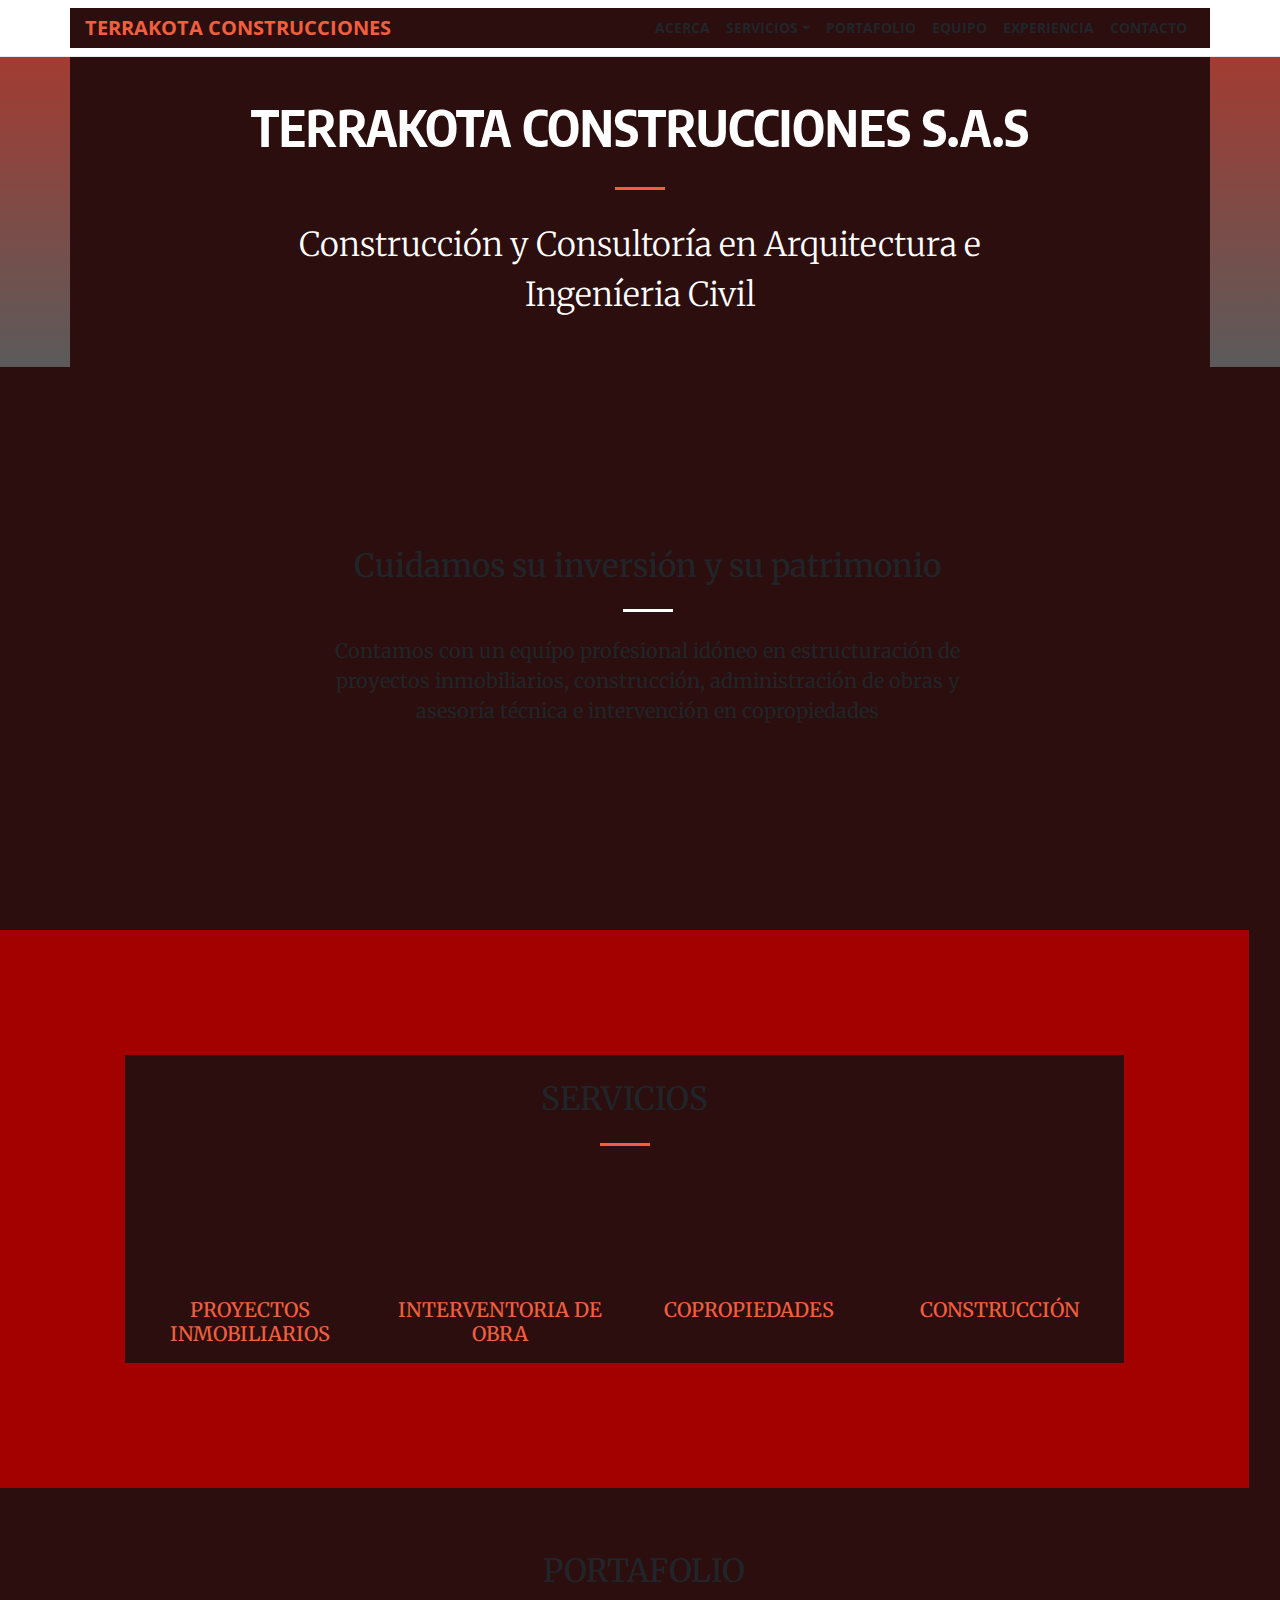
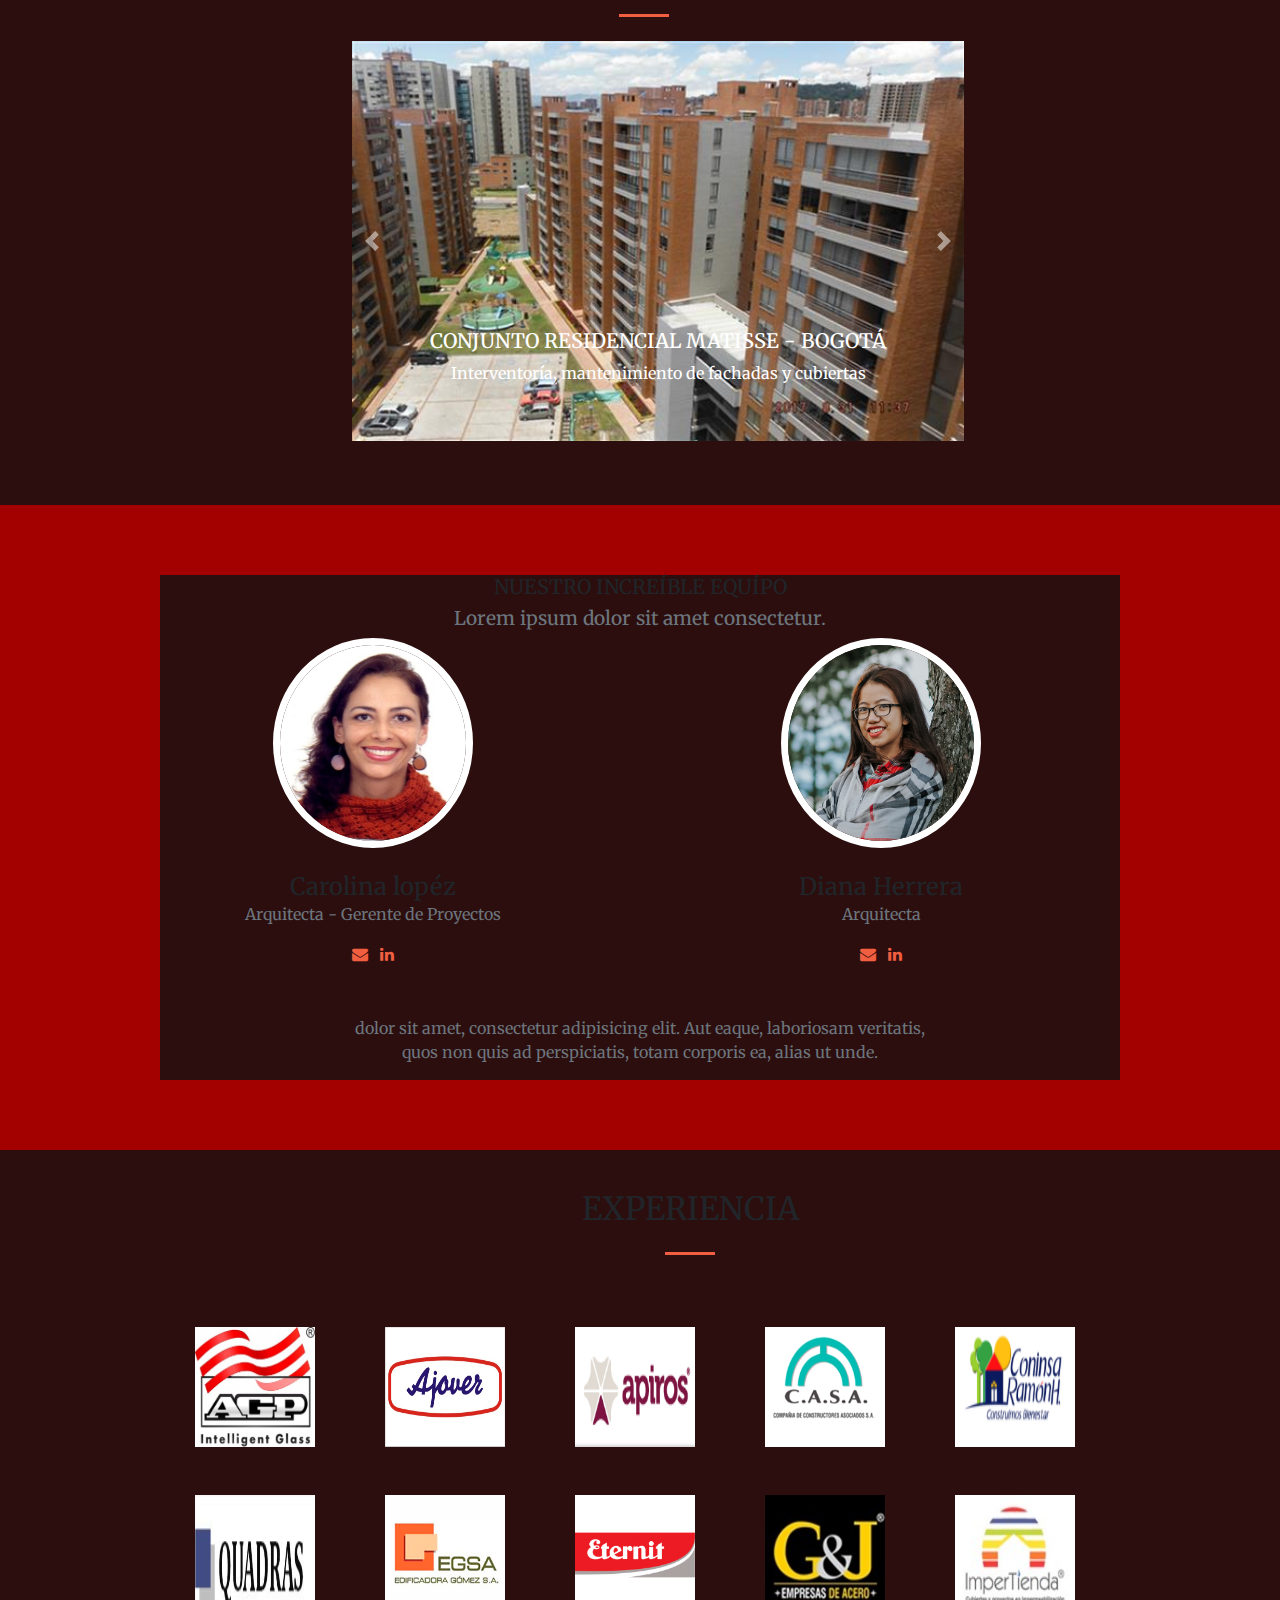
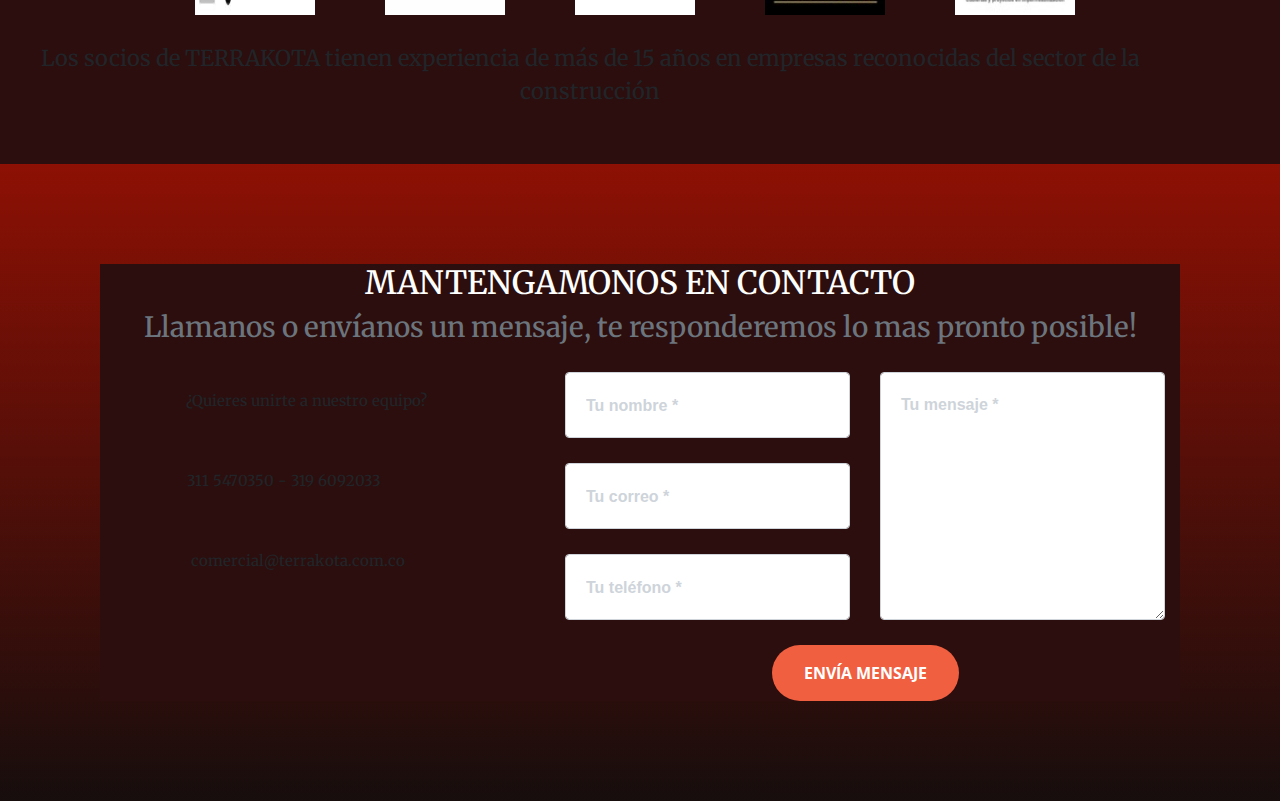
==== commit cd5449a9: "Making responsiveIII" ====
--- a/index.html
+++ b/index.html
@@ -268,7 +268,7 @@
                     <span class="sr-only">Previous</span>
                   </a>
                   <a class="carousel-control-next" href="#carouselExampleIndicators" role="button" data-slide="next">
-                    <span class="carousel-control-next-icon" aria-hidden="true"></span>
+                    <span class="carousel-control-next-icon derecha" aria-hidden="true"></span>
                     <span class="sr-only">Next</span>
                   </a>
                 </div>
@@ -417,20 +417,20 @@
                 </div>
                 <div class="col-lg-5">
                   <div class="row iconos">
-                    <i class="fa fa-4x fa-star text-primary mb-3 sr-icons"></i>
-                    <h5 style="margin-top:20px; margin-left:27px;">¿Quieres unirte a nuestro equipo?</h5>
+                    <i class="fa fa-4x fa-star text-primary mb-3 sr-icons "></i>
+                    <h5 style="margin-top:20px; margin-left:27px;" class="textoIconos">¿Quieres unirte a nuestro equipo?</h5>
                   </div>
                   <div class="row iconos">
-                    <i class="fa fa-4x fa-mobile-phone text-primary mb-3 sr-icons"></i>
-                    <h5 style="margin-top:20px; margin-left:60px;">311 5470350 - 319 6092033</h5>
+                    <i class="fa fa-4x fa-mobile-phone text-primary mb-3 sr-icons "></i>
+                    <h5 style="margin-top:20px; margin-left:60px;" class="textoIconos">311 5470350 - 319 6092033</h5>
                   </div>
                   <div class="row iconos">
-                    <i class="fa fa-4x fa-envelope-o text-primary mb-3 sr-icons"></i>
-                    <h5 style="margin-top:20px; margin-left:27px;">comercial@terrakota.com.co</h5>
+                    <i class="fa fa-4x fa-envelope-o text-primary mb-3 sr-icons "></i>
+                    <h5 style="margin-top:20px; margin-left:27px;" class="textoIconos">comercial@terrakota.com.co</h5>
                   </div>
                 </div>
                 <div class="col-lg-7">
-                  <form id="contactForm" name="sentMessage" novalidate="novalidate">
+                  <form id="contactForm" name="sentMessage" novalidate="novalidate" action="https://formspree.io/comercial@terrakota.com.co" method="POST">
                     <div class="row">
                       <div class="col-md-6">
                         <div class="form-group">
@@ -455,7 +455,7 @@
                       <div class="clearfix"></div>
                       <div class="col-lg-12 text-center">
                         <div id="success"></div>
-                        <button id="sendMessageButton" class="btn btn-primary btn-xl text-uppercase" type="submit">Envía mensaje</button>
+                        <button id="sendMessageButton" class="btn btn-primary btn-xl text-uppercase" type="submit" value="Send">Envía mensaje</button>
                       </div>
                     </div>
                   </form>
--- a/css/creative.css
+++ b/css/creative.css
@@ -7,18 +7,31 @@
   font-family: 'Merriweather', 'Helvetica Neue', 'Euphoria Script', Arial, sans-serif;
 }
 
+/*.container{
+  background-color: white;
+}*/
+
 .carousel {
-  margin-left: 22px;
+  /*margin-left: 22px;*/
+  text-align: -webkit-center;
 }
 
 .carousel-item img{
-  width: 650px;
+  width: 612px;
   height: 400px;
 }
 
-.carousel-indicators{
+a.carousel-control-prev{
+  left: 248px;
+}
+
+a.carousel-control-next{
+  right:180px;
+}
+
+/*.carousel-indicators{
   margin-left: 0px;
-}
+}*/
 
 .justify-content-center{
   margin-left: 50px;
@@ -307,6 +320,15 @@
    margin-left: -145px;
    margin-right: -85px;
  }
+
+ a.carousel-control-prev{
+   left: 37px;
+ }
+
+ a.carousel-control-next{
+   right:37px;
+ }
+
  #portafolio .text-center{
    margin-left: -50px;
  }
@@ -337,10 +359,10 @@
     height: 210px;
   }
 
-  #experiencia .row{
+  /*#experiencia .row{
     margin-left: -50px;
     margin-right: 50px;
-  }
+  }*/
 
   #experiencia .experiencia{
     margin-left: 50px;
@@ -353,7 +375,7 @@
 }
 
 
-@media (min-width: 640px) {
+/*@media (min-width: 640px) {
   .container{
     background-color: blue;
   }
@@ -381,7 +403,7 @@
     margin-left: 50px;
     margin-right: -50px;
   }
-}
+}*/
 
 
 @media (min-width: 768px) {
@@ -396,6 +418,14 @@
     margin-top: 55px;
   }*/
 
+  a.carousel-control-prev{
+    left: 37px;
+  }
+
+  a.carousel-control-next{
+    right:37px;
+  }
+
   #servicios{
     padding: 125px;
   }
@@ -405,6 +435,10 @@
   #portafolio .justify-content-center{
     margin-left: 2px;
   }
+
+  /*#portafolio .derecha{
+    margin-left: -180px;
+  }*/
 
   /*#portafolio a.carousel-control-next{
     right: 220px;
@@ -435,13 +469,13 @@
 
 
   .carousel{
-    margin-left: 11px;
-    margin-right: 50px;
-  }
-
-  #portafolio .carousel-inner{
+    margin-left: -72px;
+    margin-right: -25px;
+  }
+
+  /*#portafolio .carousel-inner{
     width: 480px;
-  }
+  }*/
 }
 
 @media (min-width: 768px) {
@@ -453,7 +487,7 @@
   }
 }
 
-@media (min-width: 992px) {
+/*@media (min-width: 992px) {
   header.masthead {
     height: 100vh;
     min-height: 650px;
@@ -517,9 +551,33 @@
 }
 #servicios{
   padding: 180px;
-}
-
-@media (min-width: 1200px) {
+}*/
+
+@media (min-width: 1024px) {
+  .container{
+    background-color: #2B0E0D;
+  }
+
+  .carousel{
+    /*margin-left: 56px;*/
+    /*margin-right: 56px;*/
+  }
+
+  .textoIconos{
+    font-size: 15px;
+  }
+
+  a.carousel-control-prev{
+    left: 220px;
+  }
+
+  a.carousel-control-next{
+    right:220px;
+  }
+}
+
+
+/*@media (min-width: 1200px) {
   header.masthead h1 {
     font-size: 4rem;
   }
@@ -532,7 +590,13 @@
   #portafolio .container{
     background-color: yellow;
   }
-}
+
+
+}*/
+
+/*#portafolio .derecha{*/
+  /*margin-left: -490px;*/
+/*}*/
 
 .superior{
   display: table-row-group;
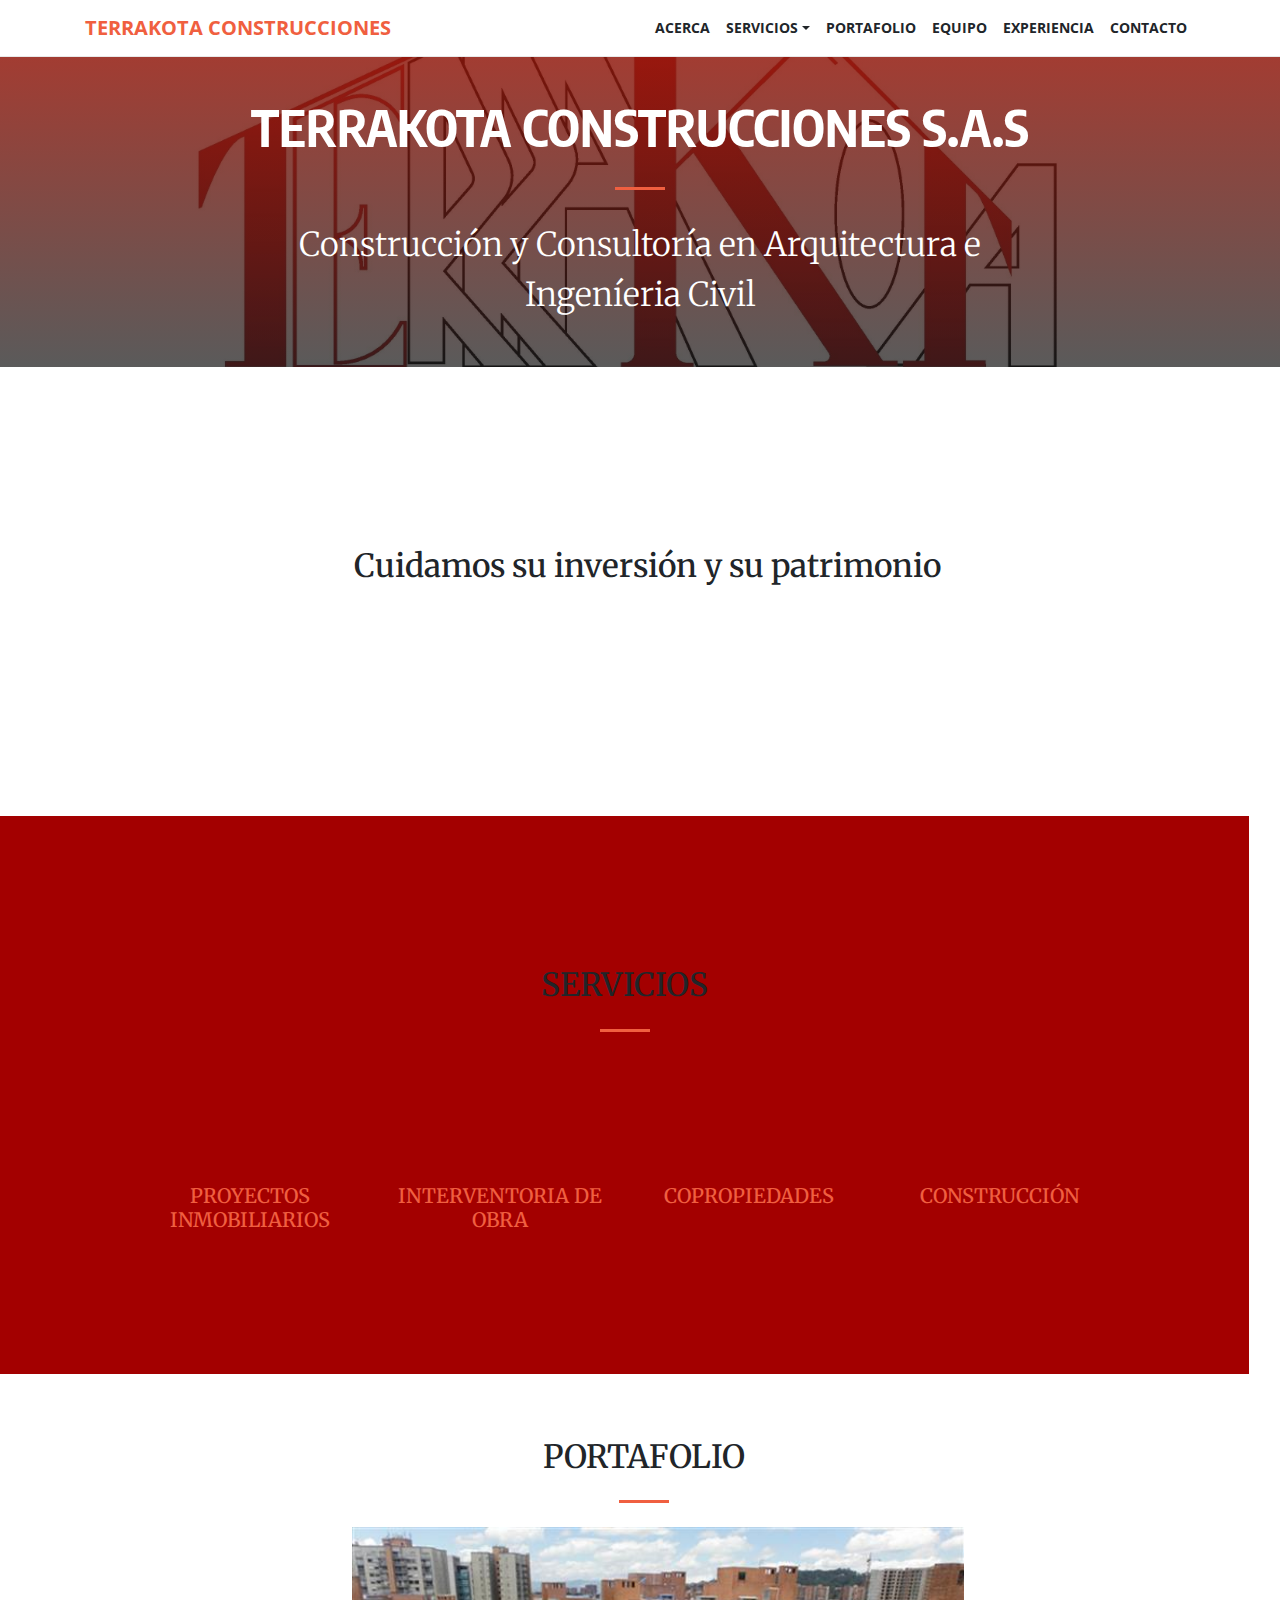
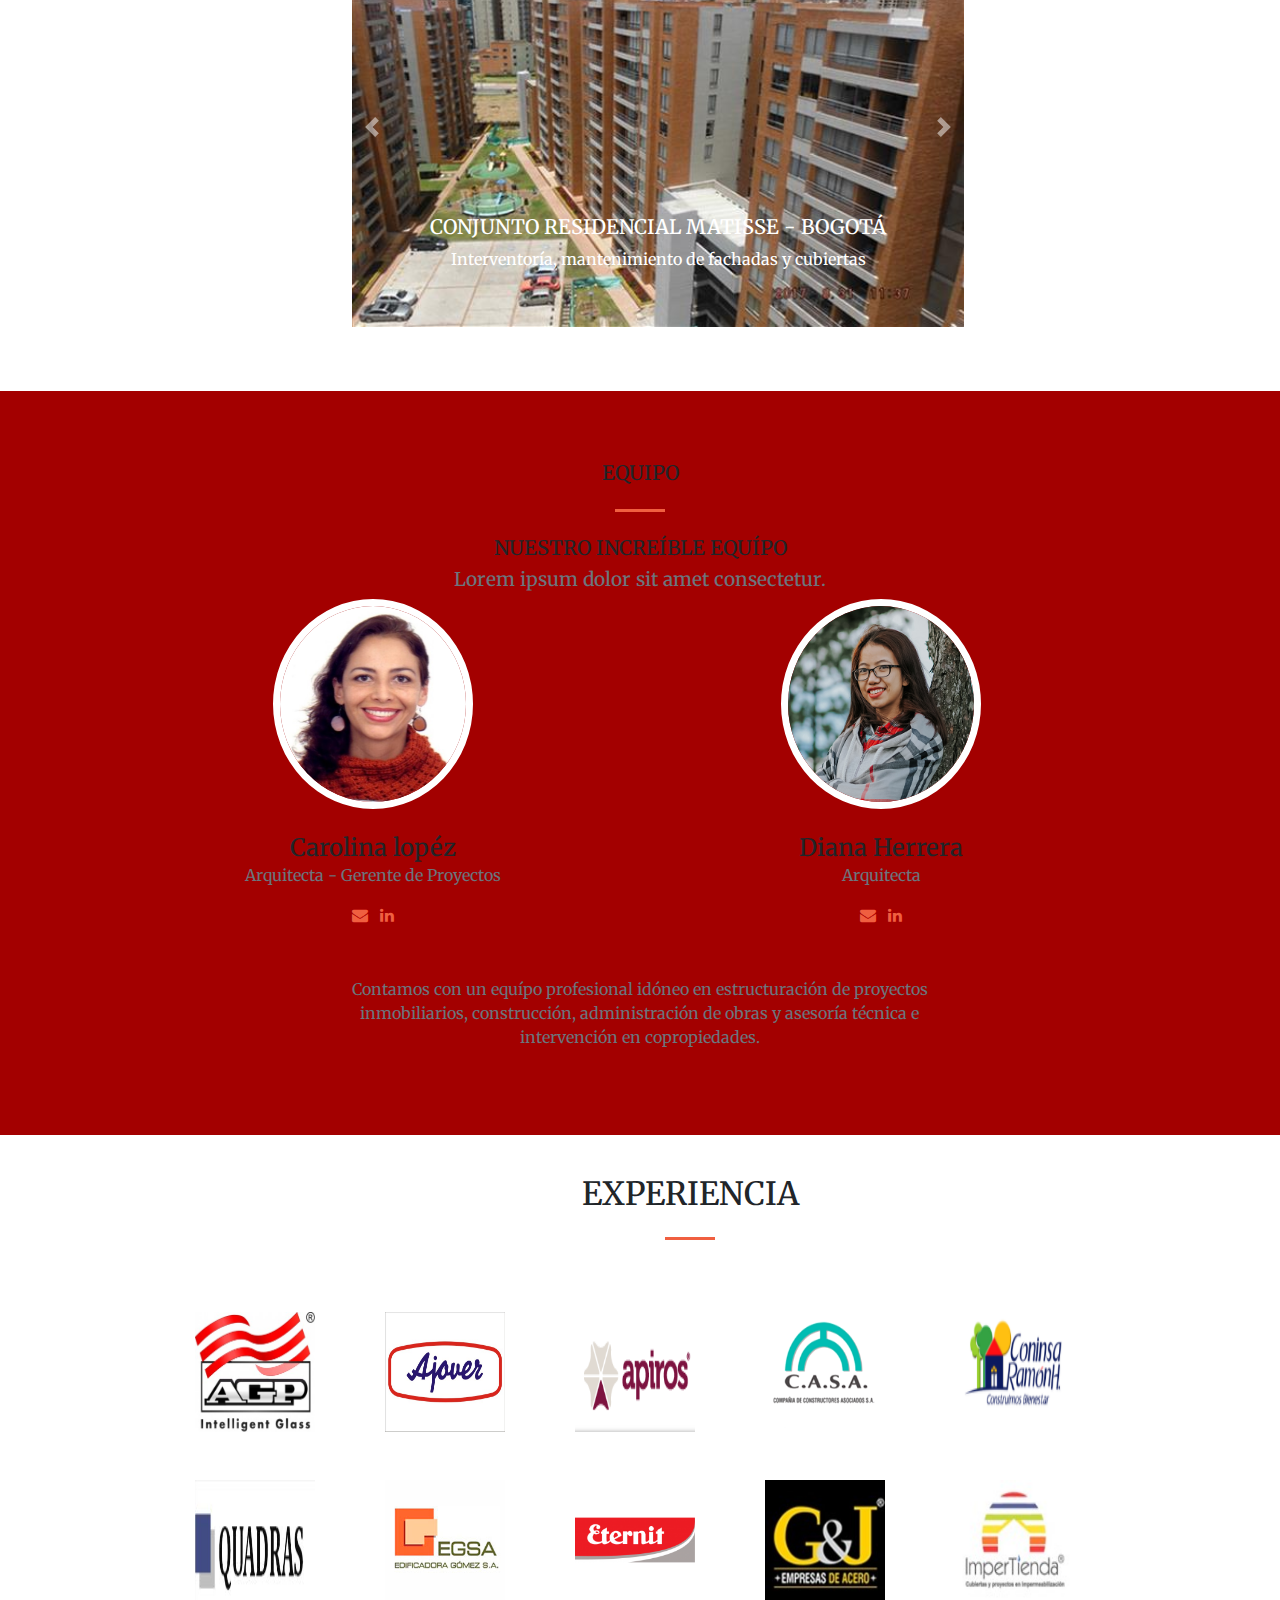
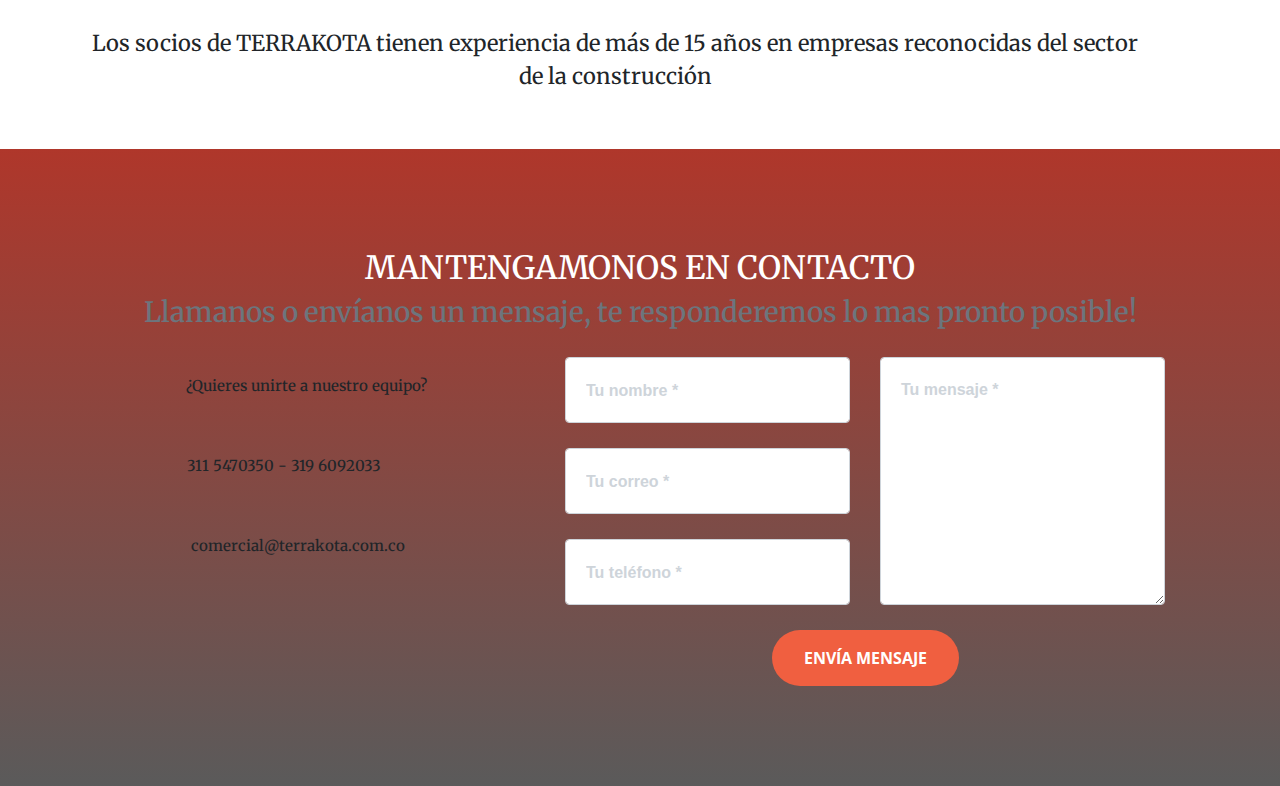
==== commit f5ad7346: "Making test" ====
--- a/index.html
+++ b/index.html
@@ -118,7 +118,7 @@
           <div class="col-lg-8 mx-auto text-center" style="padding-left:80px;">
             <h2 class="section-heading">Cuidamos su inversión y su patrimonio</h2>
             <hr class="light my-4">
-            <p class="text-faded mb-4" style="font-size:20px;">Contamos con un equípo profesional idóneo en estructuración de proyectos inmobiliarios, construcción, administración de obras y asesoría técnica e intervención en copropiedades</p>
+            <p class="text-faded mb-4" style="font-size:20px;"></p>
           </div>
         </div>
       </div>
@@ -275,13 +275,14 @@
               </div>
           </div>
         </div>
-
       </section>
 
       <section class="bg-primary" id="equipo">
         <div class="container">
           <div class="row">
             <div class="col-lg-12 text-center equipoTitulo">
+              <h2 class="section-heading">EQUIPO</h2>
+              <hr class="my-4">
               <h2 class="section-heading text-uppercase">Nuestro Increíble equípo</h2>
               <h3 class="section-subheading text-muted">Lorem ipsum dolor sit amet consectetur.</h3>
             </div>
@@ -291,7 +292,7 @@
               <div class="team-member foto1">
                 <img class="mx-auto rounded-circle" src="img/equipo/1.jpg" alt="">
                 <h4>Carolina lopéz</h4>
-                <p class="text-muted">Arquitecta - Gerente de Proyectos</p>
+                <p class="text-muted parrafo">Arquitecta - Gerente de Proyectos</p>
                 <ul class="list-inline social-buttons">
                   <li class="list-inline-item">
                     <a href="#" title="carolinalopez@terrakota.com.co">
@@ -310,7 +311,7 @@
               <div class="team-member foto2">
                 <img class="mx-auto rounded-circle" src="img/equipo/3.jpg" alt="">
                 <h4>Diana Herrera</h4>
-                <p class="text-muted">Arquitecta</p>
+                <p class="text-muted parrafo">Arquitecta</p>
                 <ul class="list-inline social-buttons">
                   <li class="list-inline-item">
                     <a href="#">
@@ -328,7 +329,7 @@
           </div>
           <div class="row">
             <div class="col-lg-8 mx-auto text-center">
-              <p class="large text-muted parrafo">dolor sit amet, consectetur adipisicing elit. Aut eaque, laboriosam veritatis, quos non quis ad perspiciatis, totam corporis ea, alias ut unde.</p>
+              <p class="large text-muted parrafo">Contamos con un equípo profesional idóneo en estructuración de proyectos inmobiliarios, construcción, administración de obras y asesoría técnica e intervención en copropiedades.</p>
             </div>
           </div>
         </div>
@@ -401,7 +402,7 @@
             </div>
   				</div>
           <div class="experienciaParrafo">
-            <p style="text-align:center; font-size:22px; margin-top:27px; margin-right:50px; margin-left:-50px;">Los socios de TERRAKOTA tienen experiencia de más de 15 años en empresas reconocidas del sector de la construcción</p>
+            <p  class="parrafoExperiencia" >Los socios de TERRAKOTA tienen experiencia de más de 15 años en empresas reconocidas del sector de la construcción</p>
           </div>
       	</div>
   		</section>
--- a/css/creative.css
+++ b/css/creative.css
@@ -6,6 +6,23 @@
 body {
   font-family: 'Merriweather', 'Helvetica Neue', 'Euphoria Script', Arial, sans-serif;
 }
+
+#equipo .text-muted .parrafo {
+    color: white;
+  }
+
+  .parrafoExperiencia{
+    text-align:center;
+    font-size:22px;
+    margin-top:27px;
+    margin-right:50px;
+    /*margin-left:-50px;*/
+  }
+
+  .experiencia{
+    margin-left: 1px;
+  }
+
 
 /*.container{
   background-color: white;
@@ -278,7 +295,7 @@
   }
 
   .container{
-    background-color: purple;
+    /*background-color: purple;*/
     display: block;
   }
 
@@ -297,7 +314,7 @@
 
 @media (min-width: 480px) {
  .container{
-   background-color: red;
+   /*background-color: red;*/
  }
  #acerca .row{
    margin-left: -120px;
@@ -412,7 +429,7 @@
   }
 
   .container{
-    background-color: green;
+    /*background-color: green;*/
   }
   /*header.masthead{
     margin-top: 55px;
@@ -466,6 +483,7 @@
     margin-left: 50px;
     margin-right: 50px;
   }
+
 
 
   .carousel{
@@ -555,7 +573,7 @@
 
 @media (min-width: 1024px) {
   .container{
-    background-color: #2B0E0D;
+    /*background-color: #2B0E0D;*/
   }
 
   .carousel{
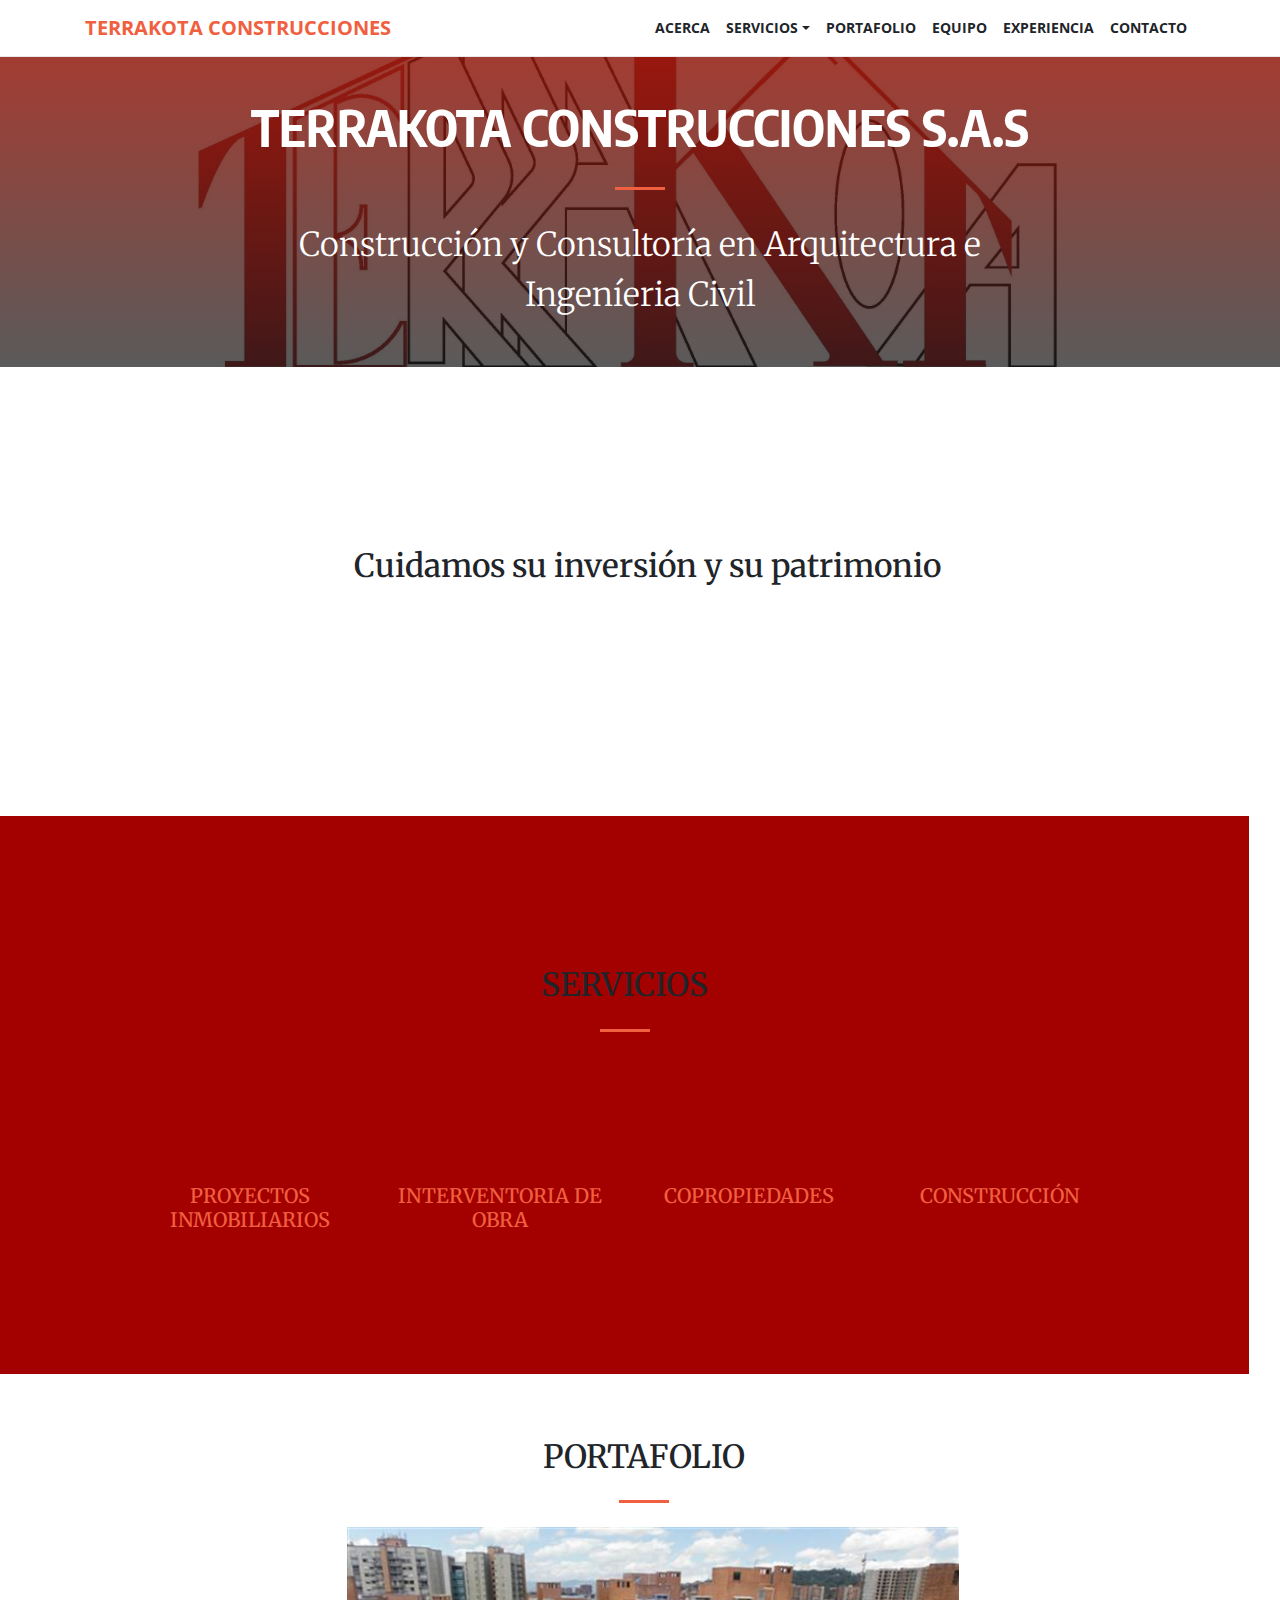
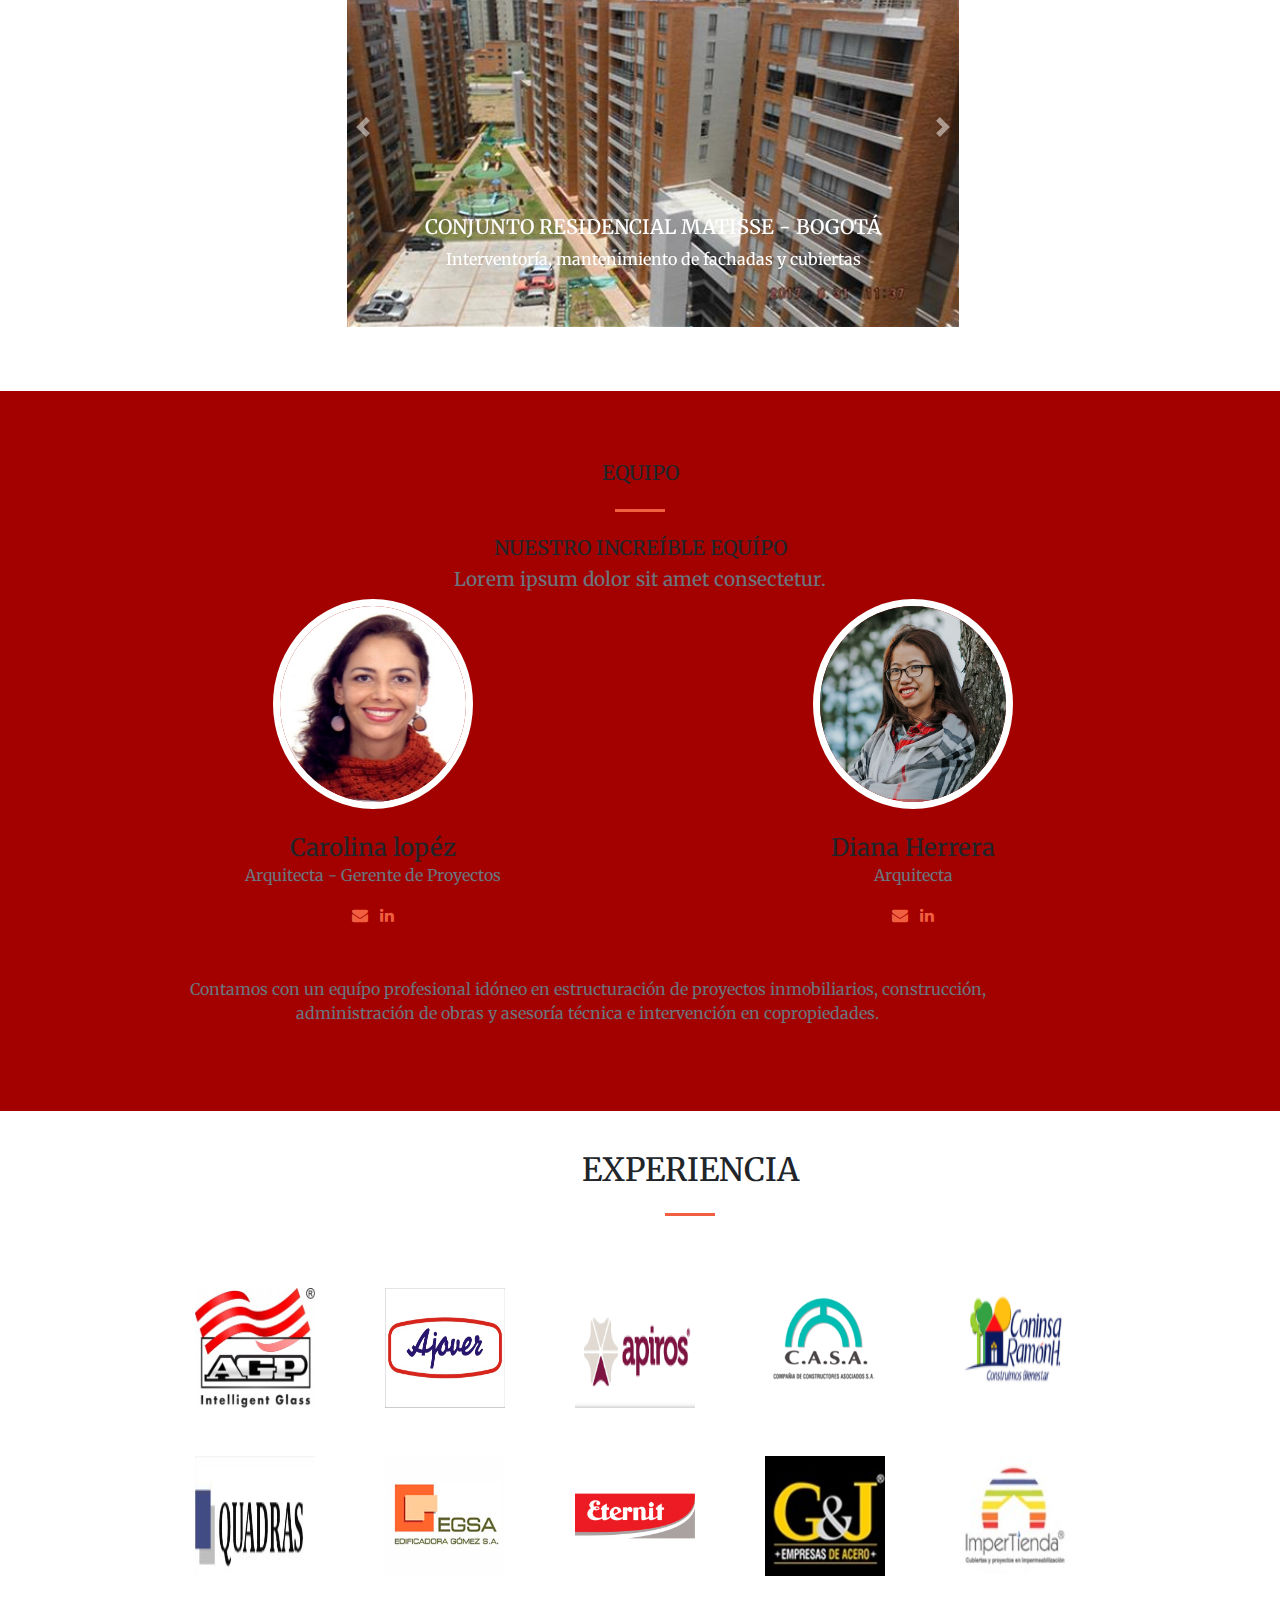
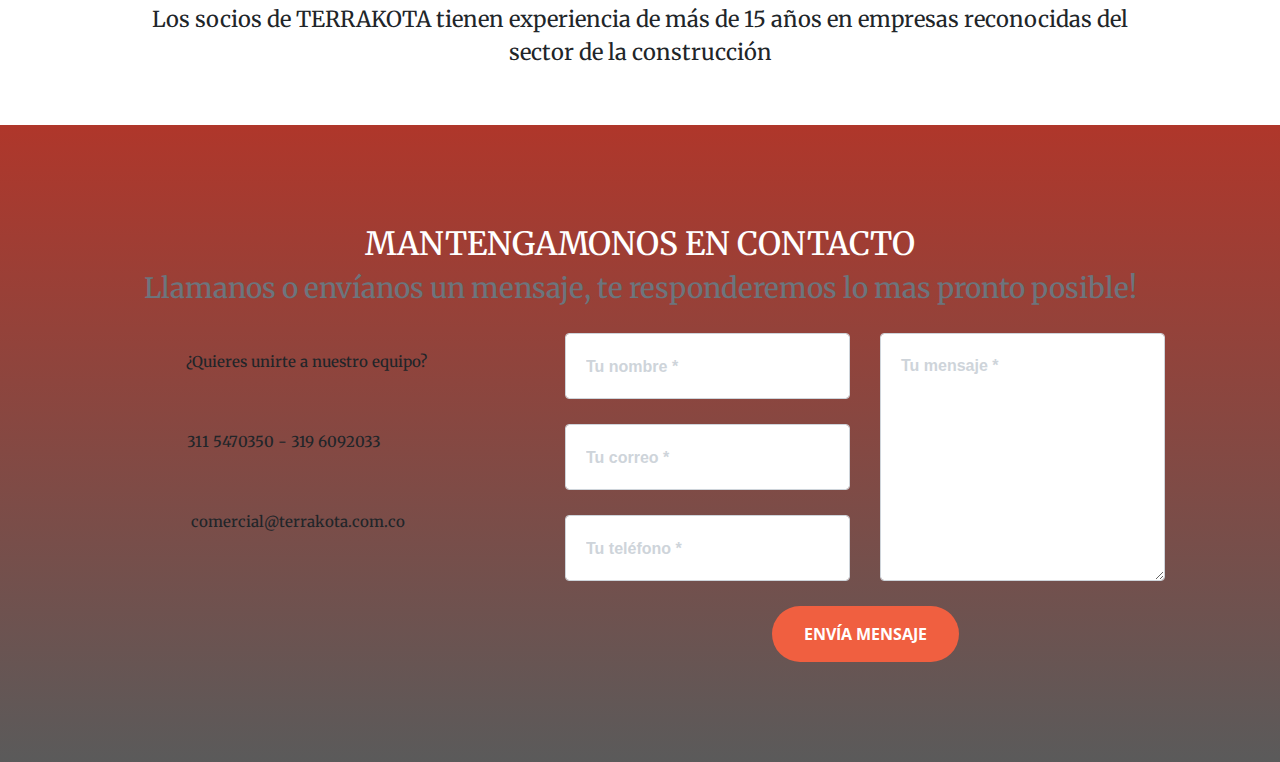
==== commit 0a572c7a: "Test almost done" ====
--- a/index.html
+++ b/index.html
@@ -329,7 +329,7 @@
           </div>
           <div class="row">
             <div class="col-lg-8 mx-auto text-center">
-              <p class="large text-muted parrafo">Contamos con un equípo profesional idóneo en estructuración de proyectos inmobiliarios, construcción, administración de obras y asesoría técnica e intervención en copropiedades.</p>
+              <p class="large text-muted parrafoFinal">Contamos con un equípo profesional idóneo en estructuración de proyectos inmobiliarios, construcción, administración de obras y asesoría técnica e intervención en copropiedades.</p>
             </div>
           </div>
         </div>
--- a/css/creative.css
+++ b/css/creative.css
@@ -392,13 +392,13 @@
 }
 
 
-/*@media (min-width: 640px) {
+@media (min-width: 640px) {
   .container{
-    background-color: blue;
-  }
-  #portafolio .carousel-inner{
+    /*background-color: blue;*/
+  }
+  /*#portafolio .carousel-inner{
     margin-left: 19px;
-  }
+  }*/
 
   #equipo .foto1{
     margin-left: -230px;
@@ -408,19 +408,32 @@
     margin-right: -64px;
   }
 
-  #equipo .parrafo{
+  /*#equipo .parrafo{
     margin-left: -224px;
     margin-right: -111px;
-  }
-  #equipo .equipoTitulo{
+  }*/
+  /*#equipo .equipoTitulo{
     margin-left: -45px;
-  }
-
+  }*/
+
+  #carouselExampleIndicators{
+    margin-left: -82px;
+  }
+
+  .parrafoExperiencia{
+    margin-left: 50px;
+  }
+
+  #equipo .parrafoFinal{
+    margin-left: -148px;
+    margin-right: -44px;
+  }
+/*
   #experiencia .experienciaParrafo{
     margin-left: 50px;
     margin-right: -50px;
-  }
-}*/
+  }*/
+}
 
 
 @media (min-width: 768px) {
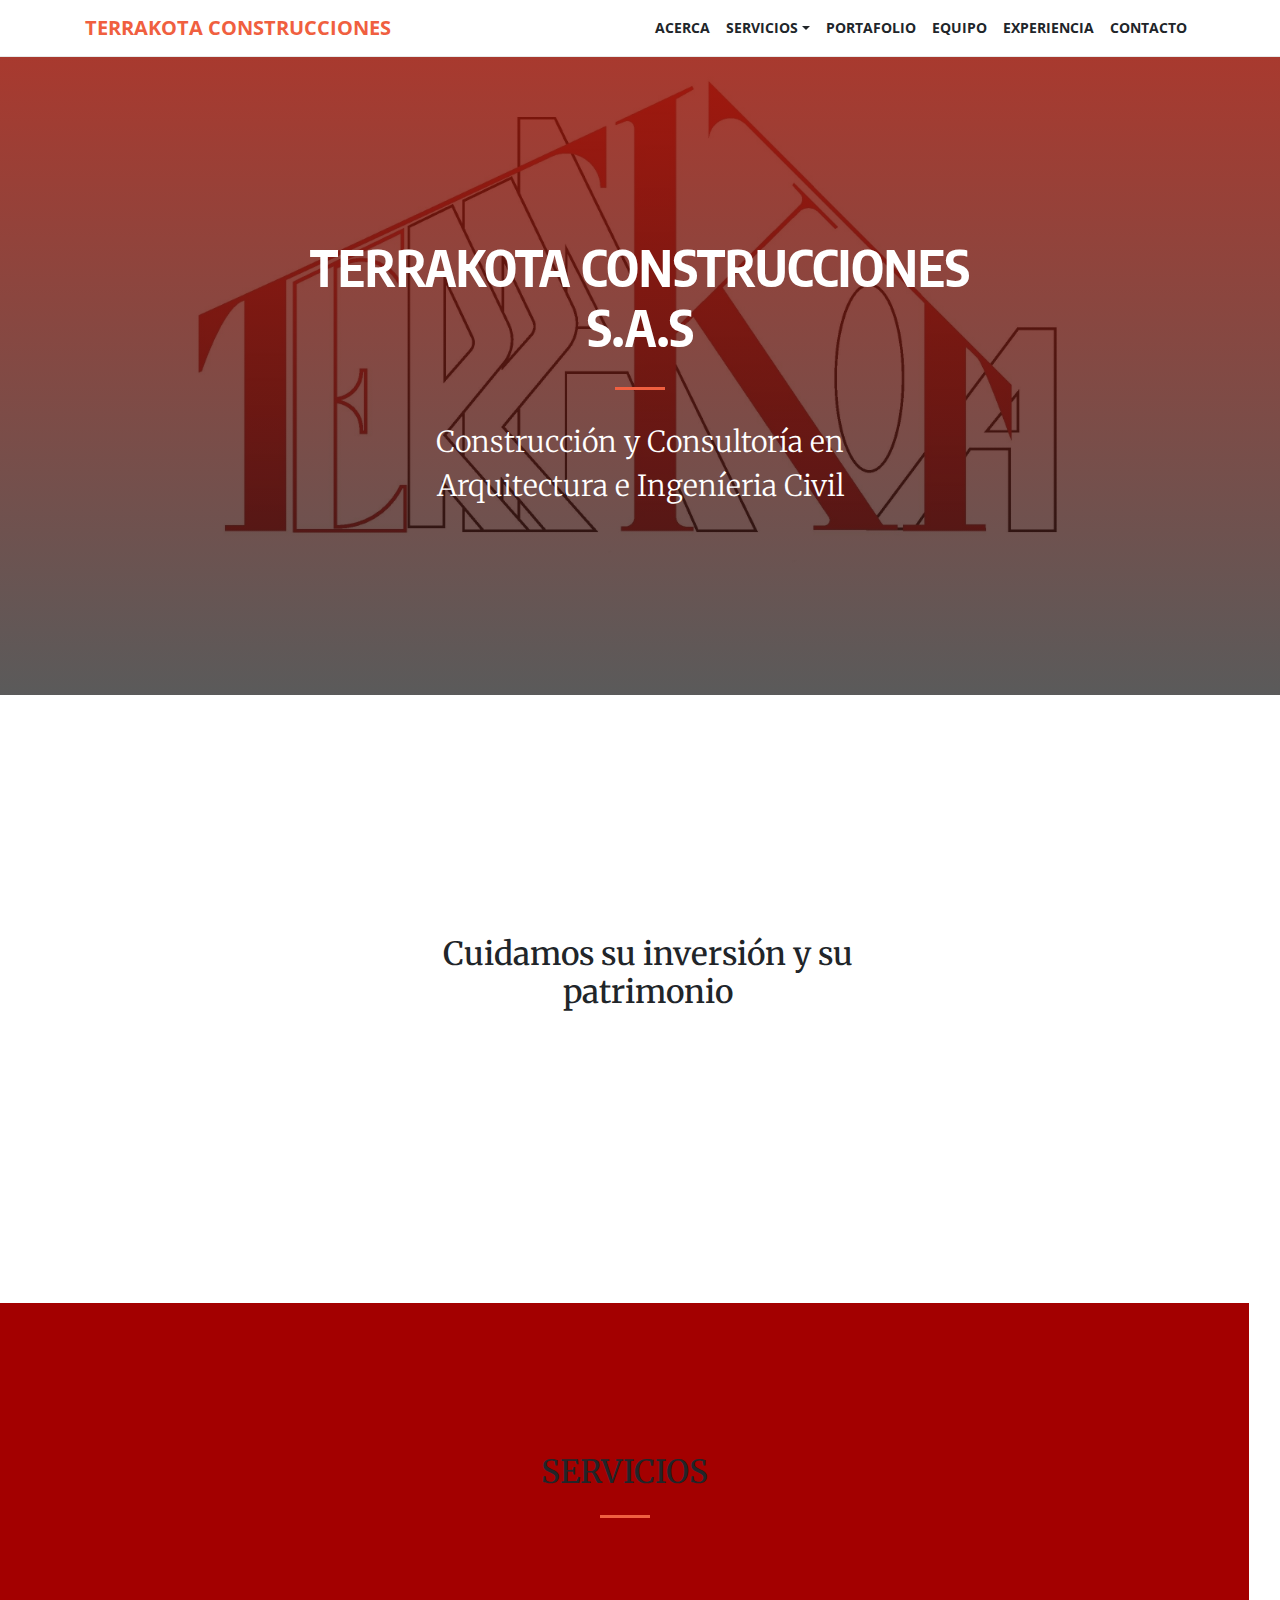
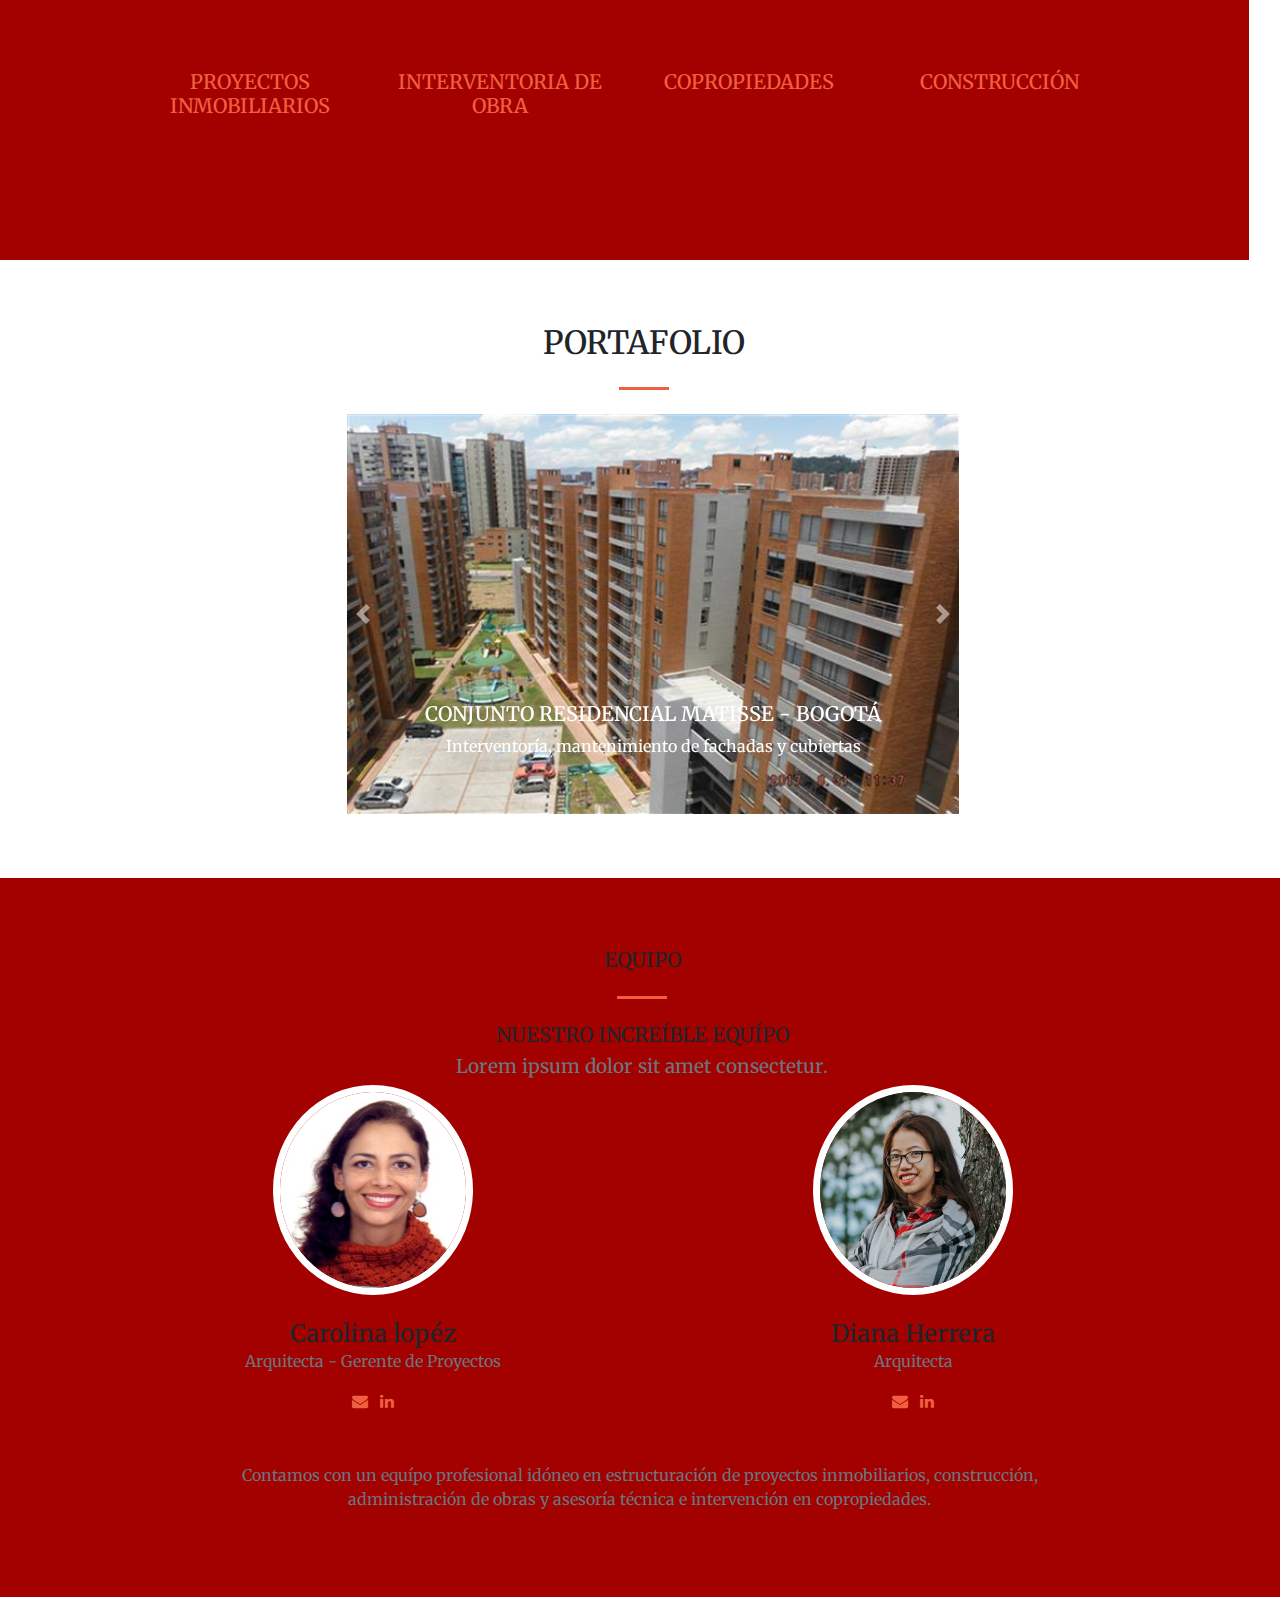
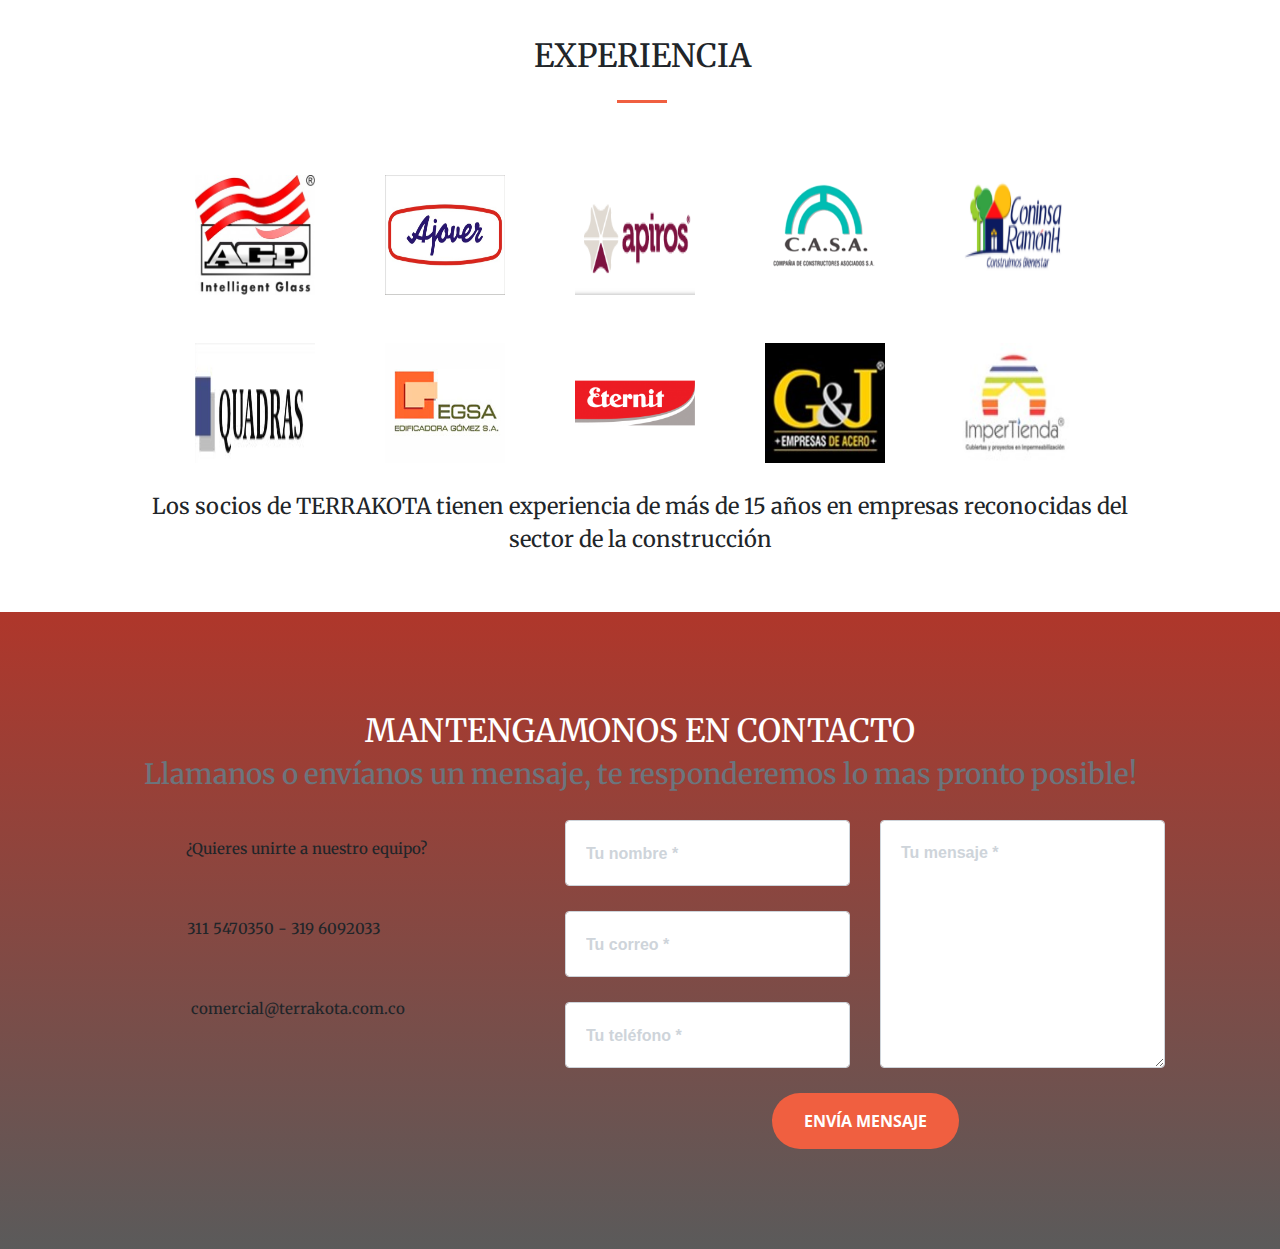
==== commit f77ba8b3: "Test done, I have testing in screen big" ====
--- a/index.html
+++ b/index.html
@@ -97,18 +97,19 @@
         <!-- <div id="particles-js"></div> -->
         <div class="container my-auto">
           <div class="row">
-            <div class="col-lg-10 mx-auto">
+            <div class="col-lg-10 mx-auto tituloInicial">
               <h1 class="text-uppercase titulo">
                 <strong> TERRAKOTA CONSTRUCCIONES S.A.S </strong>
               </h1>
               <hr>
-            </div>
-            <div class="col-lg-8 mx-auto">
-              <p class="text-faded mb-5" style="font-size:33px;">Construcción y Consultoría en Arquitectura e Ingeníeria Civil </p>
-            </div>
-          </div>
-        </div>
-
+            <div class="row">
+              <div class="col-lg-8 mx-auto">
+                <p class="text-faded mb-5 parrafoTitulo" >Construcción y Consultoría en Arquitectura e Ingeníeria Civil </p>
+              </div>
+            </div>
+          </div>
+          </div>
+        </div>
       </header>
   </div>
 
@@ -329,7 +330,7 @@
           </div>
           <div class="row">
             <div class="col-lg-8 mx-auto text-center">
-              <p class="large text-muted parrafoFinal">Contamos con un equípo profesional idóneo en estructuración de proyectos inmobiliarios, construcción, administración de obras y asesoría técnica e intervención en copropiedades.</p>
+              <p class="large text-muted parrafoFnal">Contamos con un equípo profesional idóneo en estructuración de proyectos inmobiliarios, construcción, administración de obras y asesoría técnica e intervención en copropiedades.</p>
             </div>
           </div>
         </div>
--- a/css/creative.css
+++ b/css/creative.css
@@ -19,8 +19,28 @@
     /*margin-left:-50px;*/
   }
 
-  .experiencia{
+  /*.experiencia{
     margin-left: 1px;
+  }*/
+
+  /*.text-center .experiencia{
+    margin-left: 2px;
+  }*/
+
+ #experiencia .text-center.experiencia{
+   margin-left: 2px;
+ }
+  .tituloInicial{
+  padding: 140px;
+  }
+
+  .row .parrafoTitulo{
+    font-size: 29px;
+  }
+
+  h1 .text-uppercase.titulo{
+    margin-top: 52px;
+
   }
 
 
@@ -105,11 +125,11 @@
 }
 
 #servicios{
-  padding: 200px;
+  padding: 35px;
 }
 
 #acerca{
-  padding: 180px;
+  padding: 240px;
 }
 
 .bg-primary {
@@ -133,6 +153,7 @@
 
 #experiencia{
   padding: 40px;
+
 }
 
 #contact{
@@ -277,6 +298,7 @@
 
 #servicios{
   display: inline-table !important;
+  /*padding: 23px;*/
 }
 
 #equipo .row{
@@ -327,7 +349,31 @@
 
  #servicios h2{
    margin-top: 25px;
- }
+}
+
+#equipo .foto1{
+  margin-left: -230px;
+}
+
+#equipo .foto2{
+  margin-right: -64px;
+}
+
+#carouselExampleIndicators{
+  margin-left: -82px;
+}
+
+#equipo .equipoTitulo{
+  margin-left: -47px;
+}
+.parrafoExperiencia{
+  margin-left: 50px;
+}
+
+#equipo .parrafoFinal{
+  margin-left: -148px;
+  margin-right: -44px;
+}
 
  .construccion{
    margin-bottom: 25px;
@@ -412,9 +458,9 @@
     margin-left: -224px;
     margin-right: -111px;
   }*/
-  /*#equipo .equipoTitulo{
+  #equipo .equipoTitulo{
     margin-left: -45px;
-  }*/
+  }
 
   #carouselExampleIndicators{
     margin-left: -82px;
@@ -456,6 +502,10 @@
     right:37px;
   }
 
+  #equipo .parrafoFinal{
+    margin-left: -35
+  }
+
   #servicios{
     padding: 125px;
   }
@@ -497,7 +547,9 @@
     margin-right: 50px;
   }
 
-
+  #equipo .equipoTitulo{
+    margin-left: 2px;
+  }
 
   .carousel{
     margin-left: -72px;
@@ -516,6 +568,7 @@
   .portfolio-box .portfolio-box-caption .portfolio-box-caption-content .project-name {
     font-size: 22px;
   }
+
 }
 
 /*@media (min-width: 992px) {
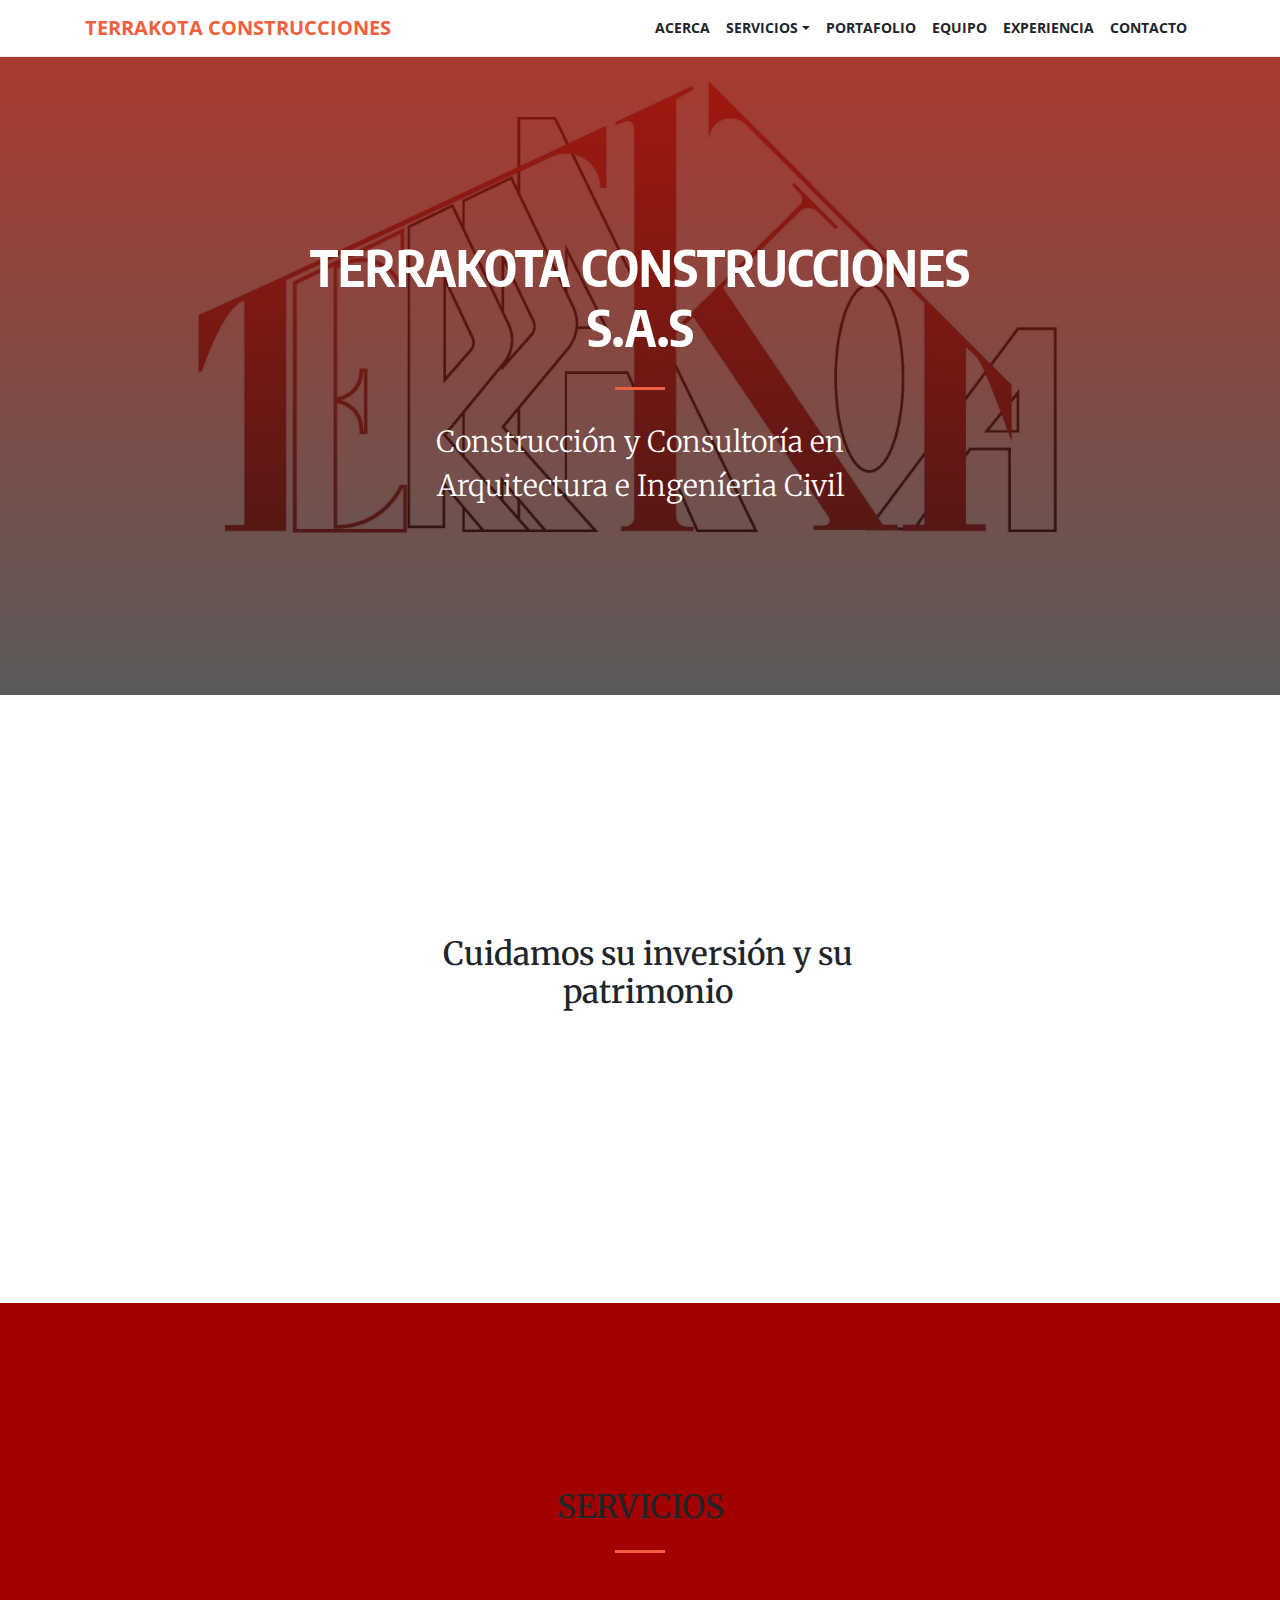
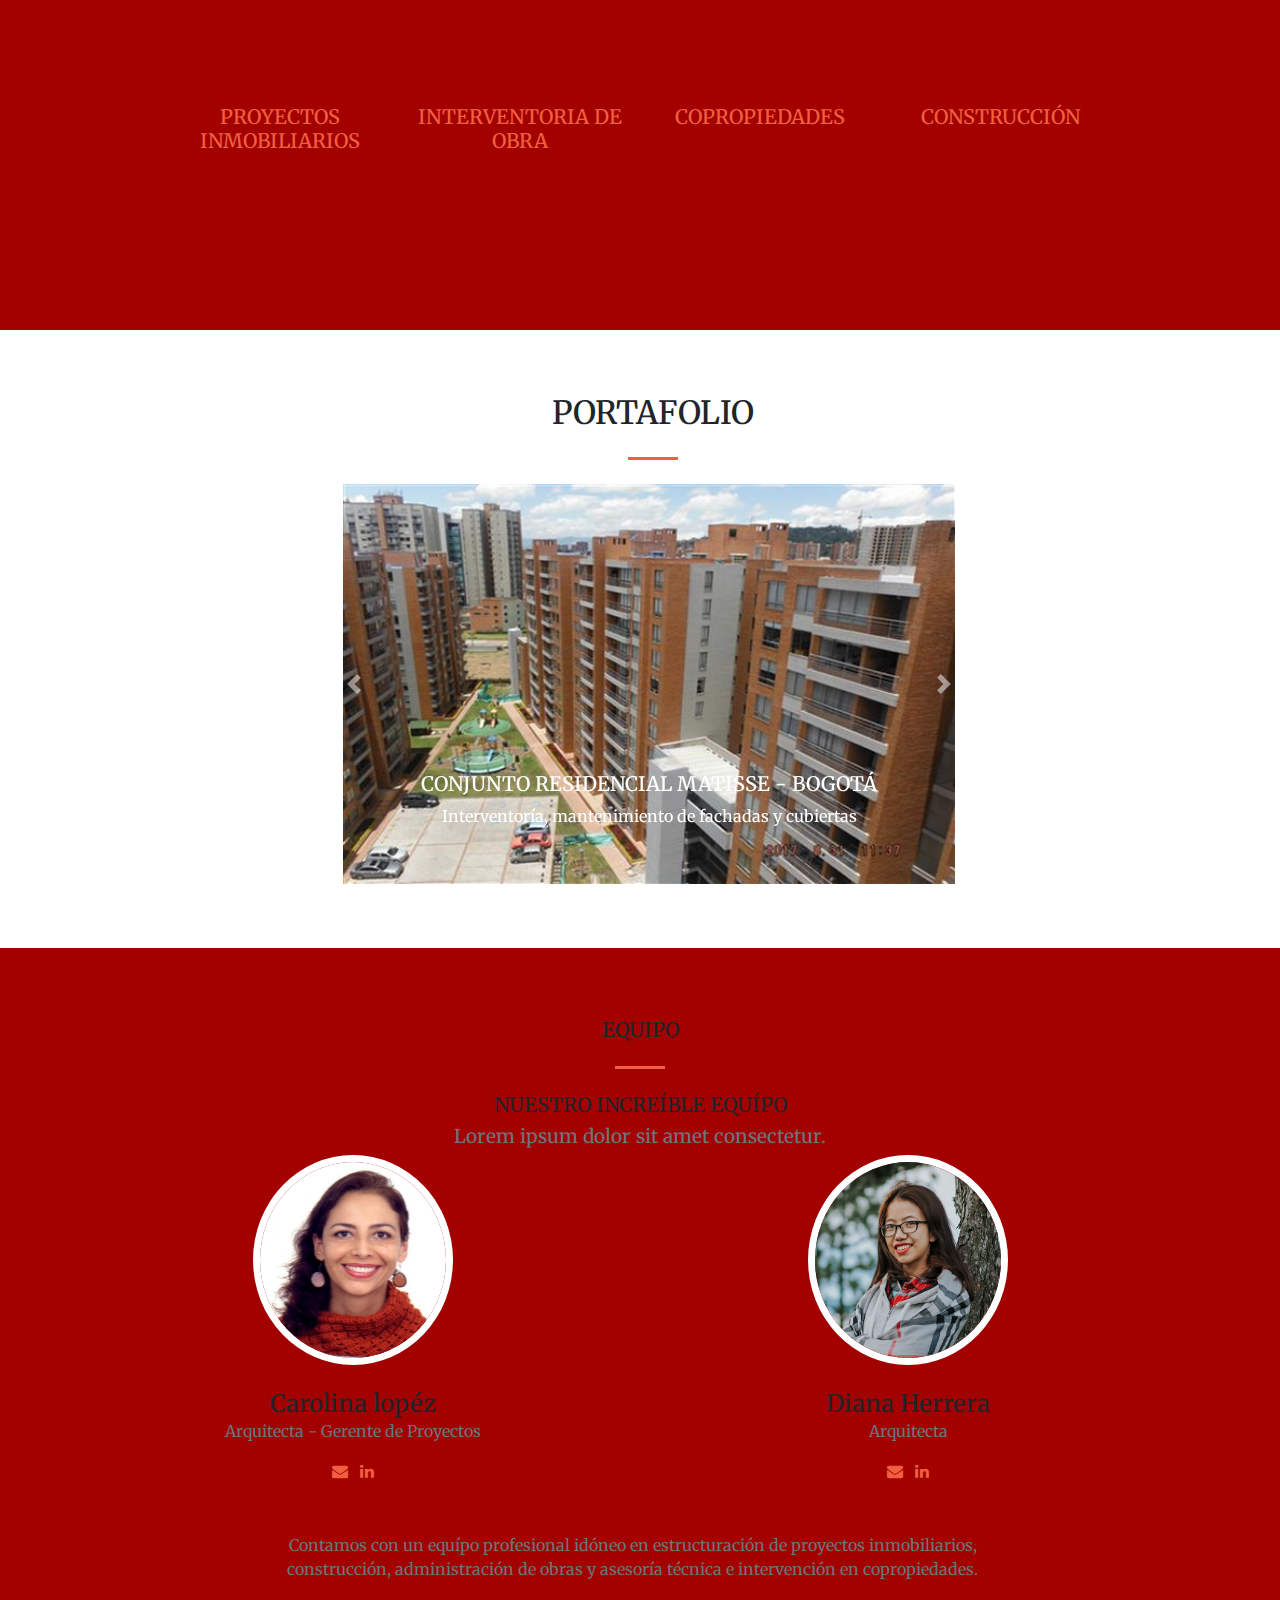
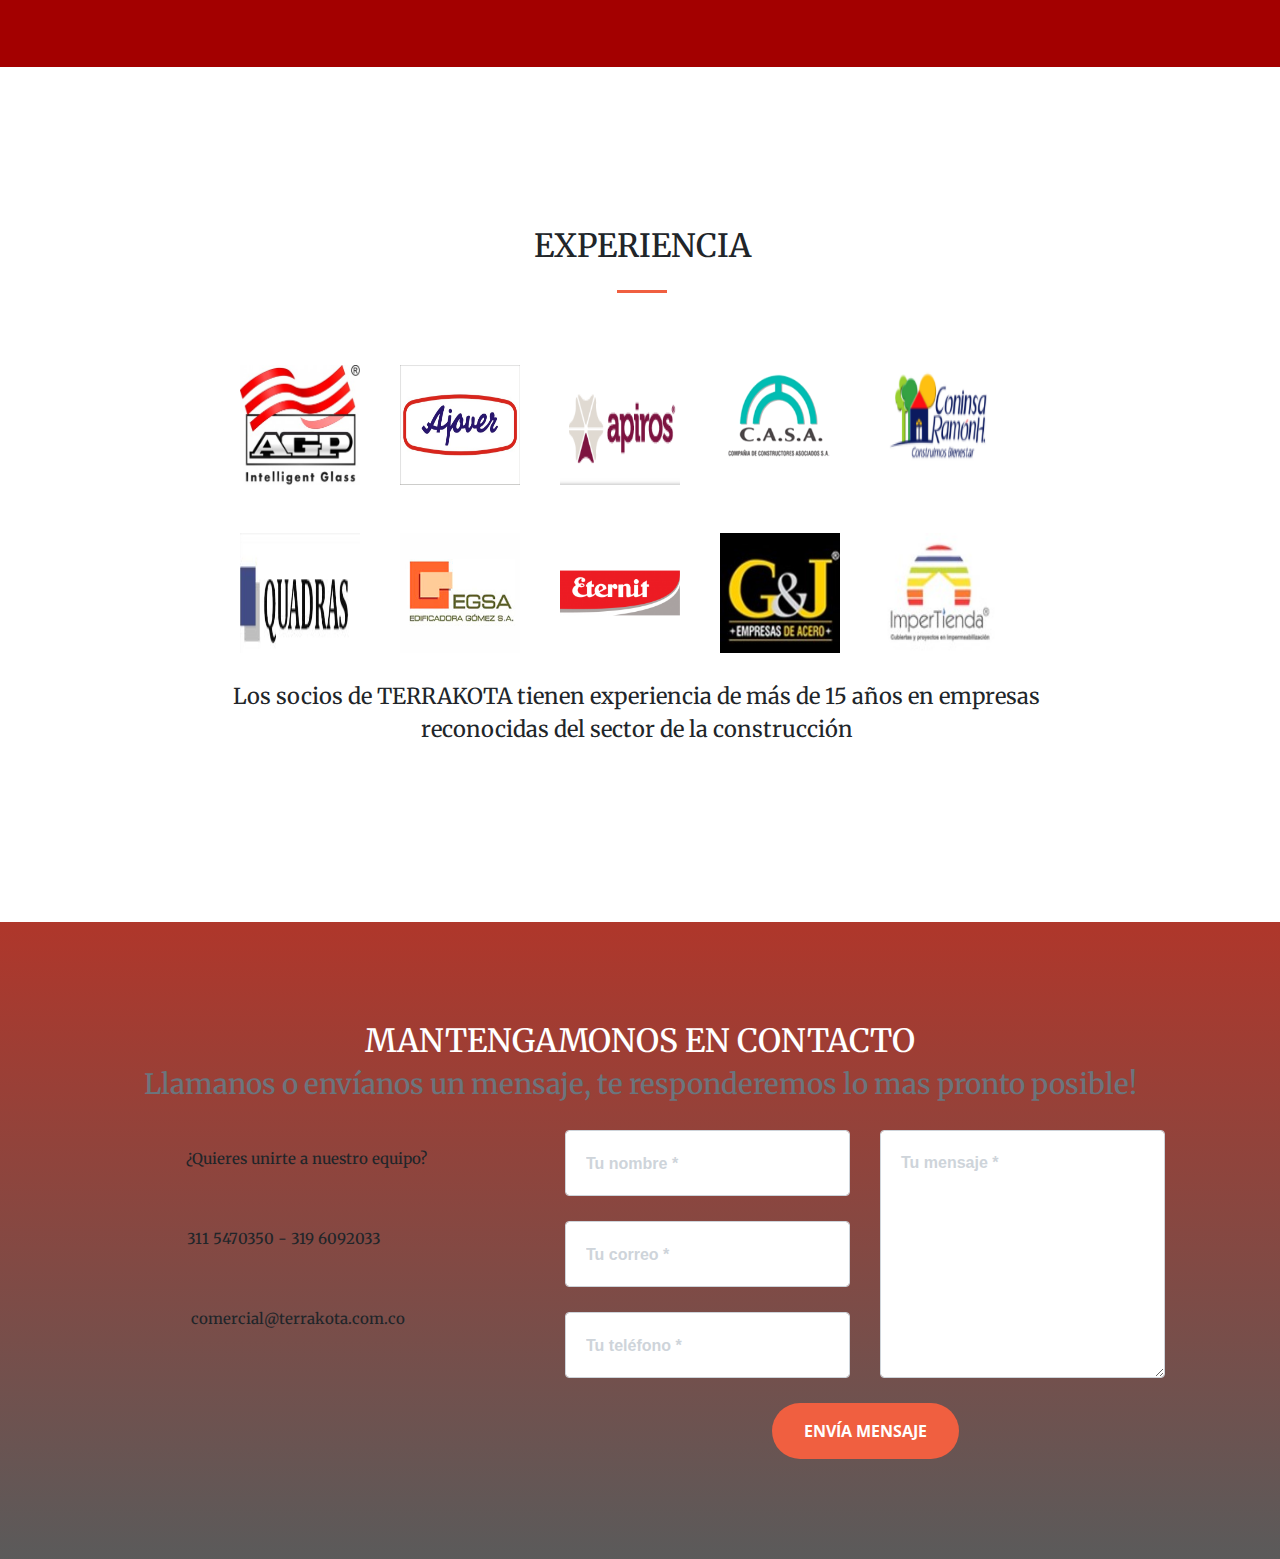
==== commit 4897fc45: "Test done, I have testing in screen bigI" ====
--- a/index.html
+++ b/index.html
@@ -330,7 +330,7 @@
           </div>
           <div class="row">
             <div class="col-lg-8 mx-auto text-center">
-              <p class="large text-muted parrafoFnal">Contamos con un equípo profesional idóneo en estructuración de proyectos inmobiliarios, construcción, administración de obras y asesoría técnica e intervención en copropiedades.</p>
+              <p class="large text-muted parrafoFinal">Contamos con un equípo profesional idóneo en estructuración de proyectos inmobiliarios, construcción, administración de obras y asesoría técnica e intervención en copropiedades.</p>
             </div>
           </div>
         </div>
--- a/css/creative.css
+++ b/css/creative.css
@@ -31,7 +31,7 @@
    margin-left: 2px;
  }
   .tituloInicial{
-  padding: 140px;
+  padding: 140px !important;
   }
 
   .row .parrafoTitulo{
@@ -124,9 +124,9 @@
   text-align: justify;
 }
 
-#servicios{
+/*#servicios{
   padding: 35px;
-}
+}*/
 
 #acerca{
   padding: 240px;
@@ -150,11 +150,11 @@
   height: 120px;
   margin-left: 110px;
 }
-
+/*
 #experiencia{
   padding: 40px;
 
-}
+}*/
 
 #contact{
   padding: 100px;
@@ -185,9 +185,9 @@
   margin-right: 75px;
 }
 
-/*#experiencia .logos{
-  margin-left: 80px;
-}*/
+#experiencia .logos{
+  margin-left: -45px;
+}
 
 ::-moz-selection {
   color: #fff;
@@ -446,13 +446,27 @@
     margin-left: 19px;
   }*/
 
+  #portafolio .tituloPortafolio{
+    margin-left: 35px;
+  }
+
+  .tituloInicial{
+    padding: 1px;
+  }
+
+
   #equipo .foto1{
     margin-left: -230px;
   }
 
   #equipo .foto2{
     margin-right: -64px;
-  }
+}
+
+/*#parrafo .parrafoFinal{
+  margin-left: -258px;
+  margin-right: -165px;*/
+}
 
   /*#equipo .parrafo{
     margin-left: -224px;
@@ -468,6 +482,7 @@
 
   .parrafoExperiencia{
     margin-left: 50px;
+    margin-right: -33px;
   }
 
   #equipo .parrafoFinal{
@@ -506,6 +521,11 @@
     margin-left: -35
   }
 
+  .parrafoExperiencia{
+    margin-left: 25px;
+    margin-right: -92px;
+  }
+
   #servicios{
     padding: 125px;
   }
@@ -555,6 +575,8 @@
     margin-left: -72px;
     margin-right: -25px;
   }
+
+
 
   /*#portafolio .carousel-inner{
     width: 480px;
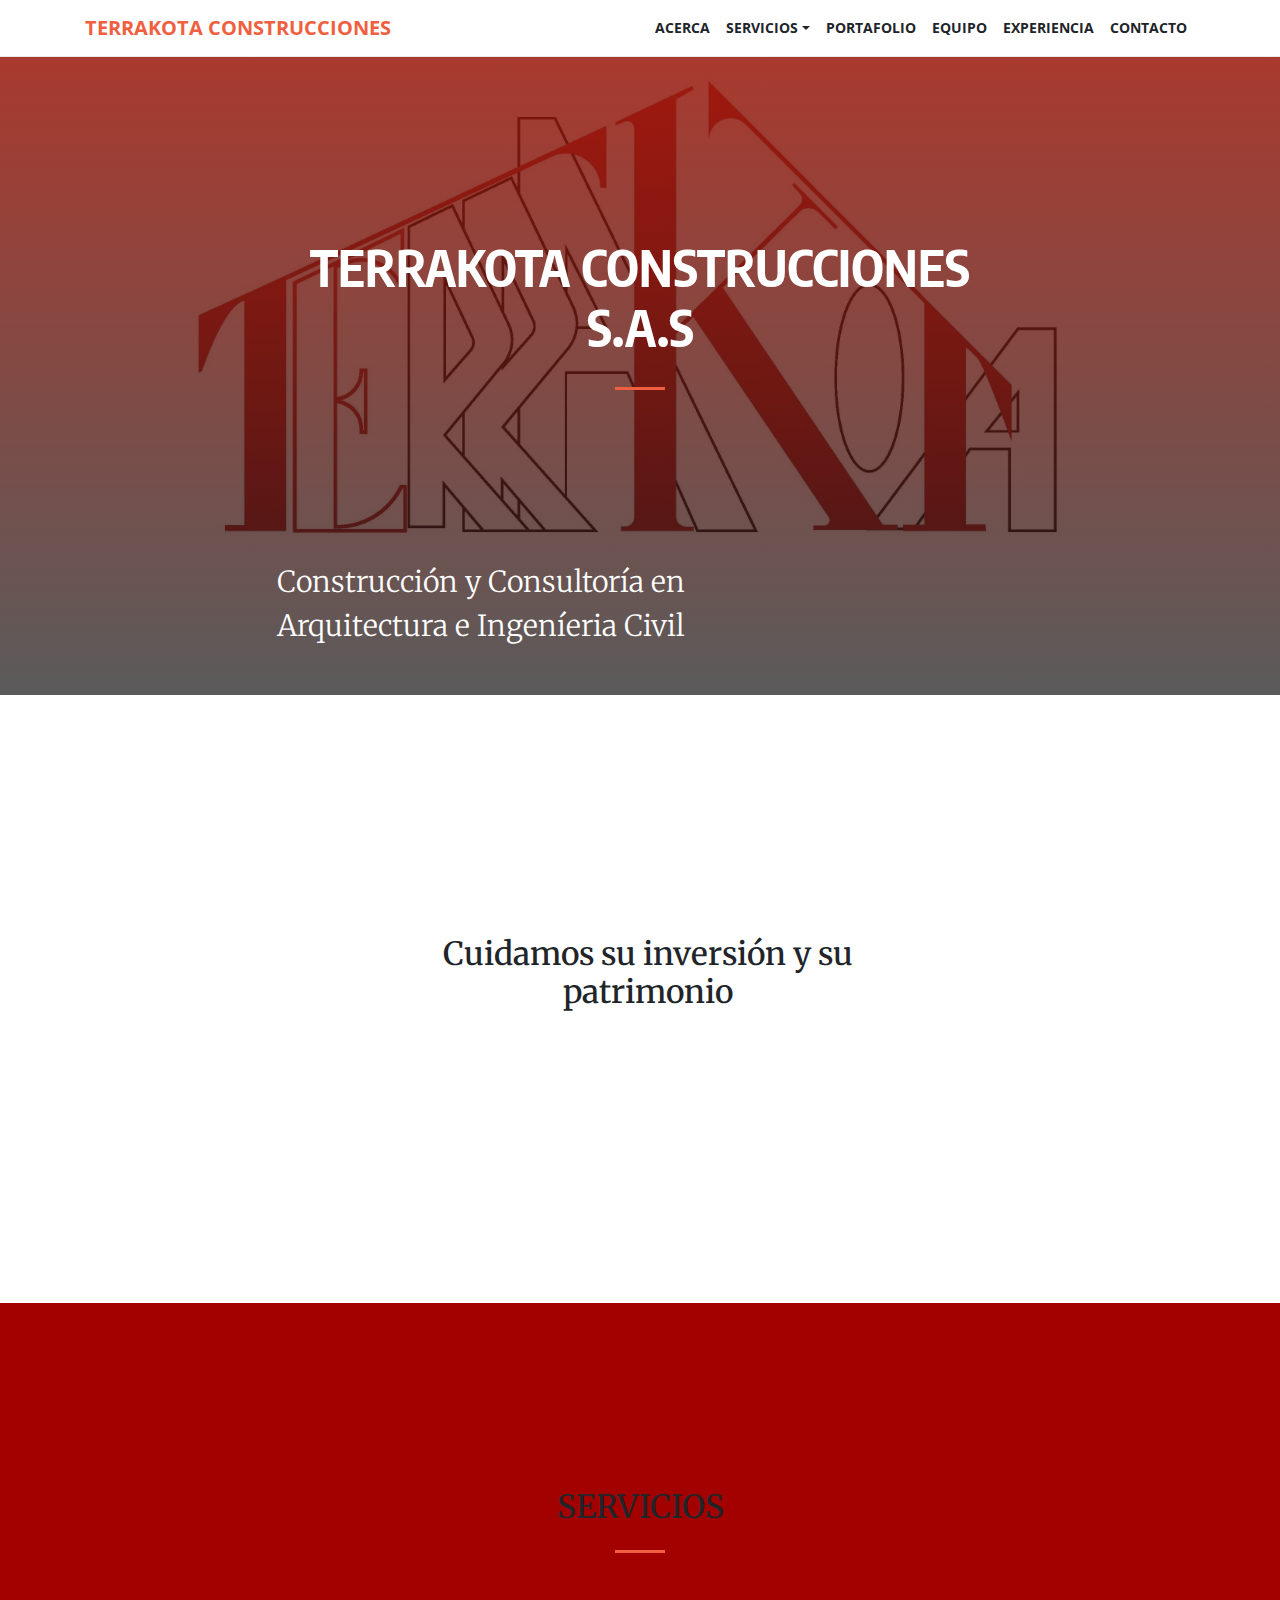
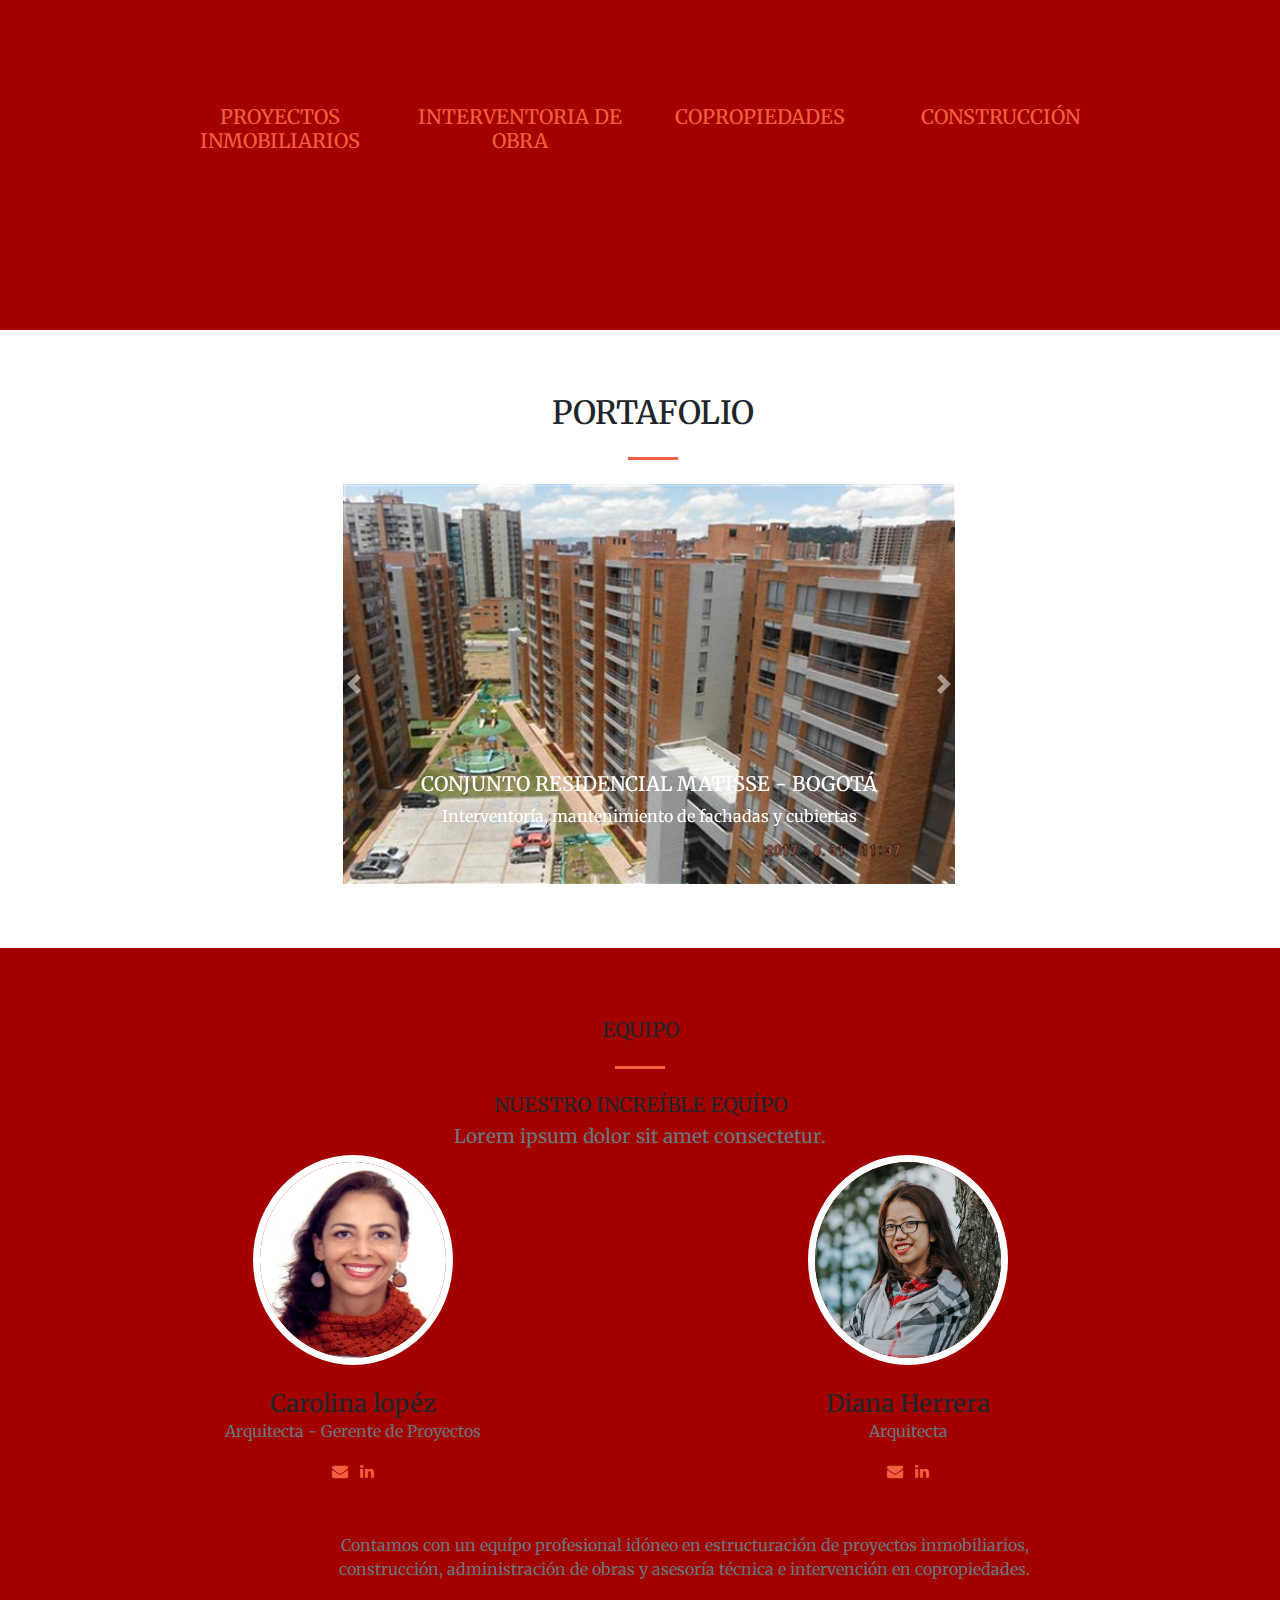
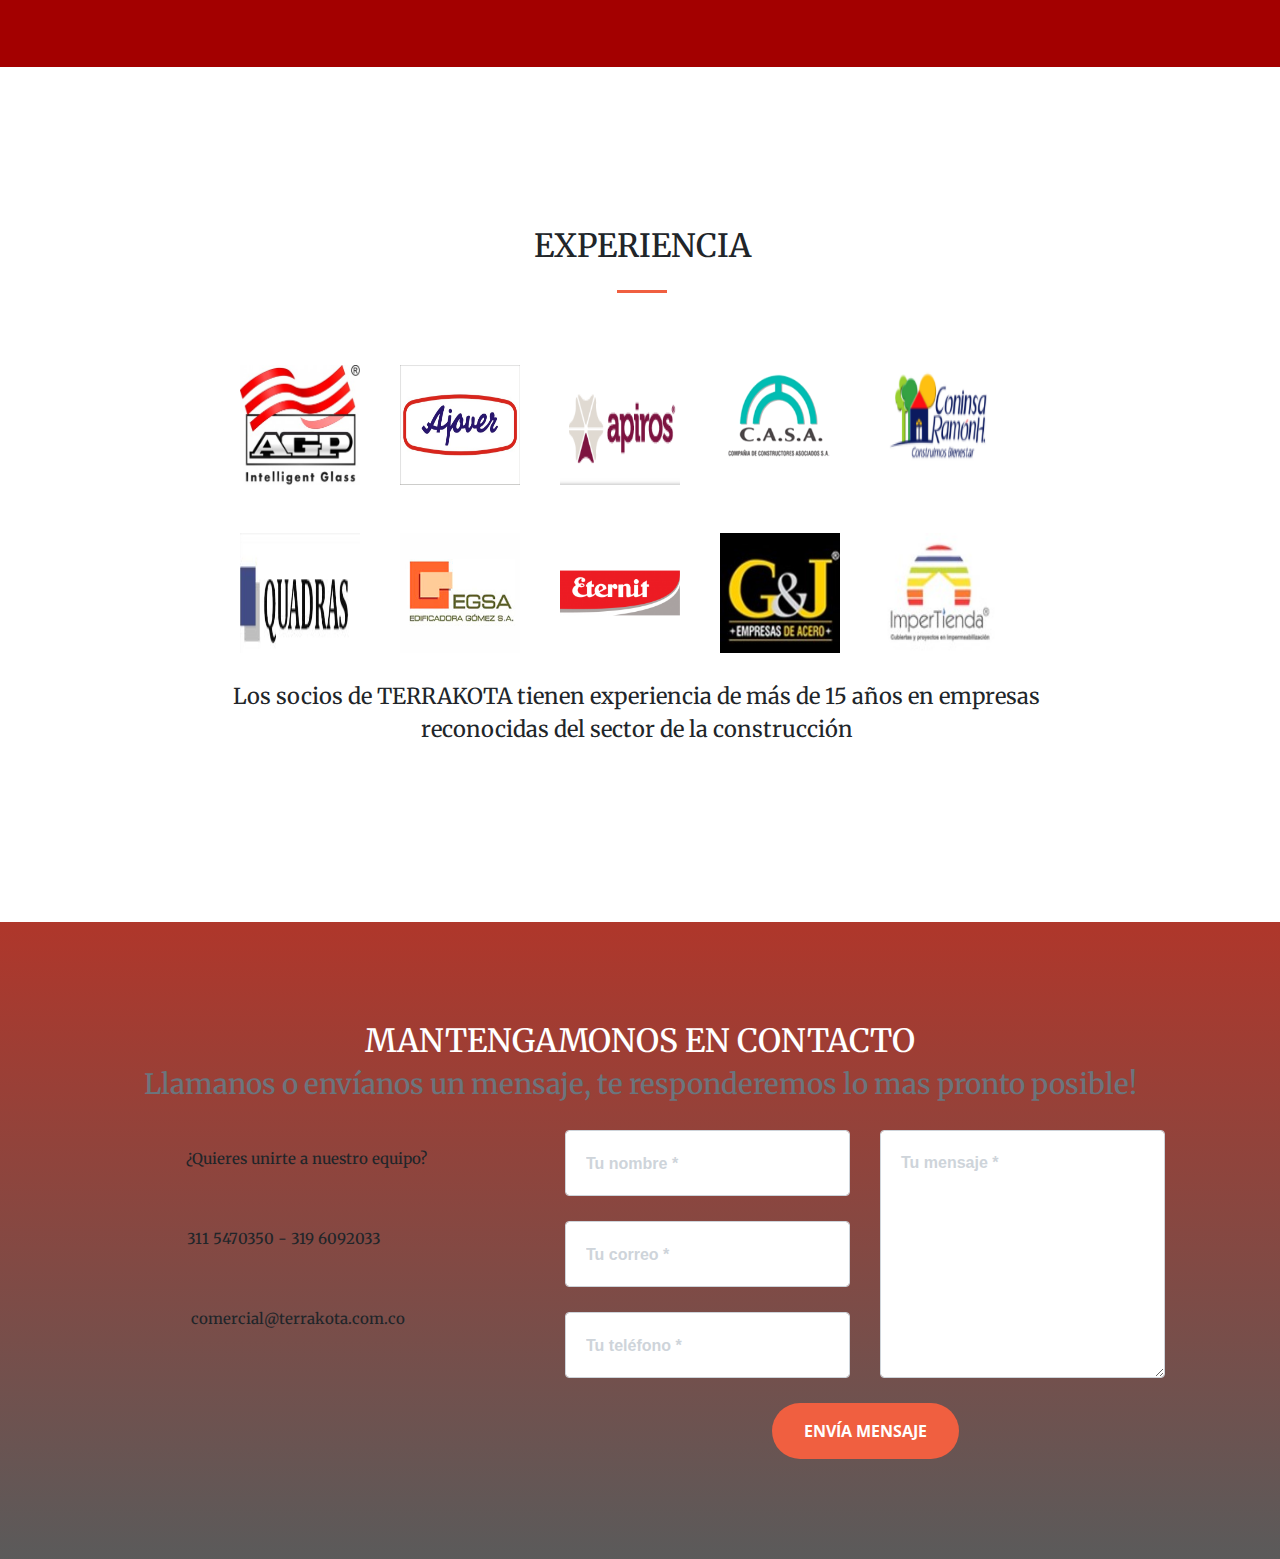
==== commit 090191b0: "Downloading page" ====
--- a/index.html
+++ b/index.html
@@ -102,12 +102,13 @@
                 <strong> TERRAKOTA CONSTRUCCIONES S.A.S </strong>
               </h1>
               <hr>
+            </div>
             <div class="row">
               <div class="col-lg-8 mx-auto">
                 <p class="text-faded mb-5 parrafoTitulo" >Construcción y Consultoría en Arquitectura e Ingeníeria Civil </p>
               </div>
-            </div>
-          </div>
+
+            </div>
           </div>
         </div>
       </header>
@@ -330,7 +331,7 @@
           </div>
           <div class="row">
             <div class="col-lg-8 mx-auto text-center">
-              <p class="large text-muted parrafoFinal">Contamos con un equípo profesional idóneo en estructuración de proyectos inmobiliarios, construcción, administración de obras y asesoría técnica e intervención en copropiedades.</p>
+              <p class="large text-muted parrafoFnal">Contamos con un equípo profesional idóneo en estructuración de proyectos inmobiliarios, construcción, administración de obras y asesoría técnica e intervención en copropiedades.</p>
             </div>
           </div>
         </div>
@@ -483,7 +484,7 @@
 
     <!-- Custom scripts for this template -->
     <script src="js/creative.min.js"></script>
-</div>
+      </div>
   </body>
 
 </html>
